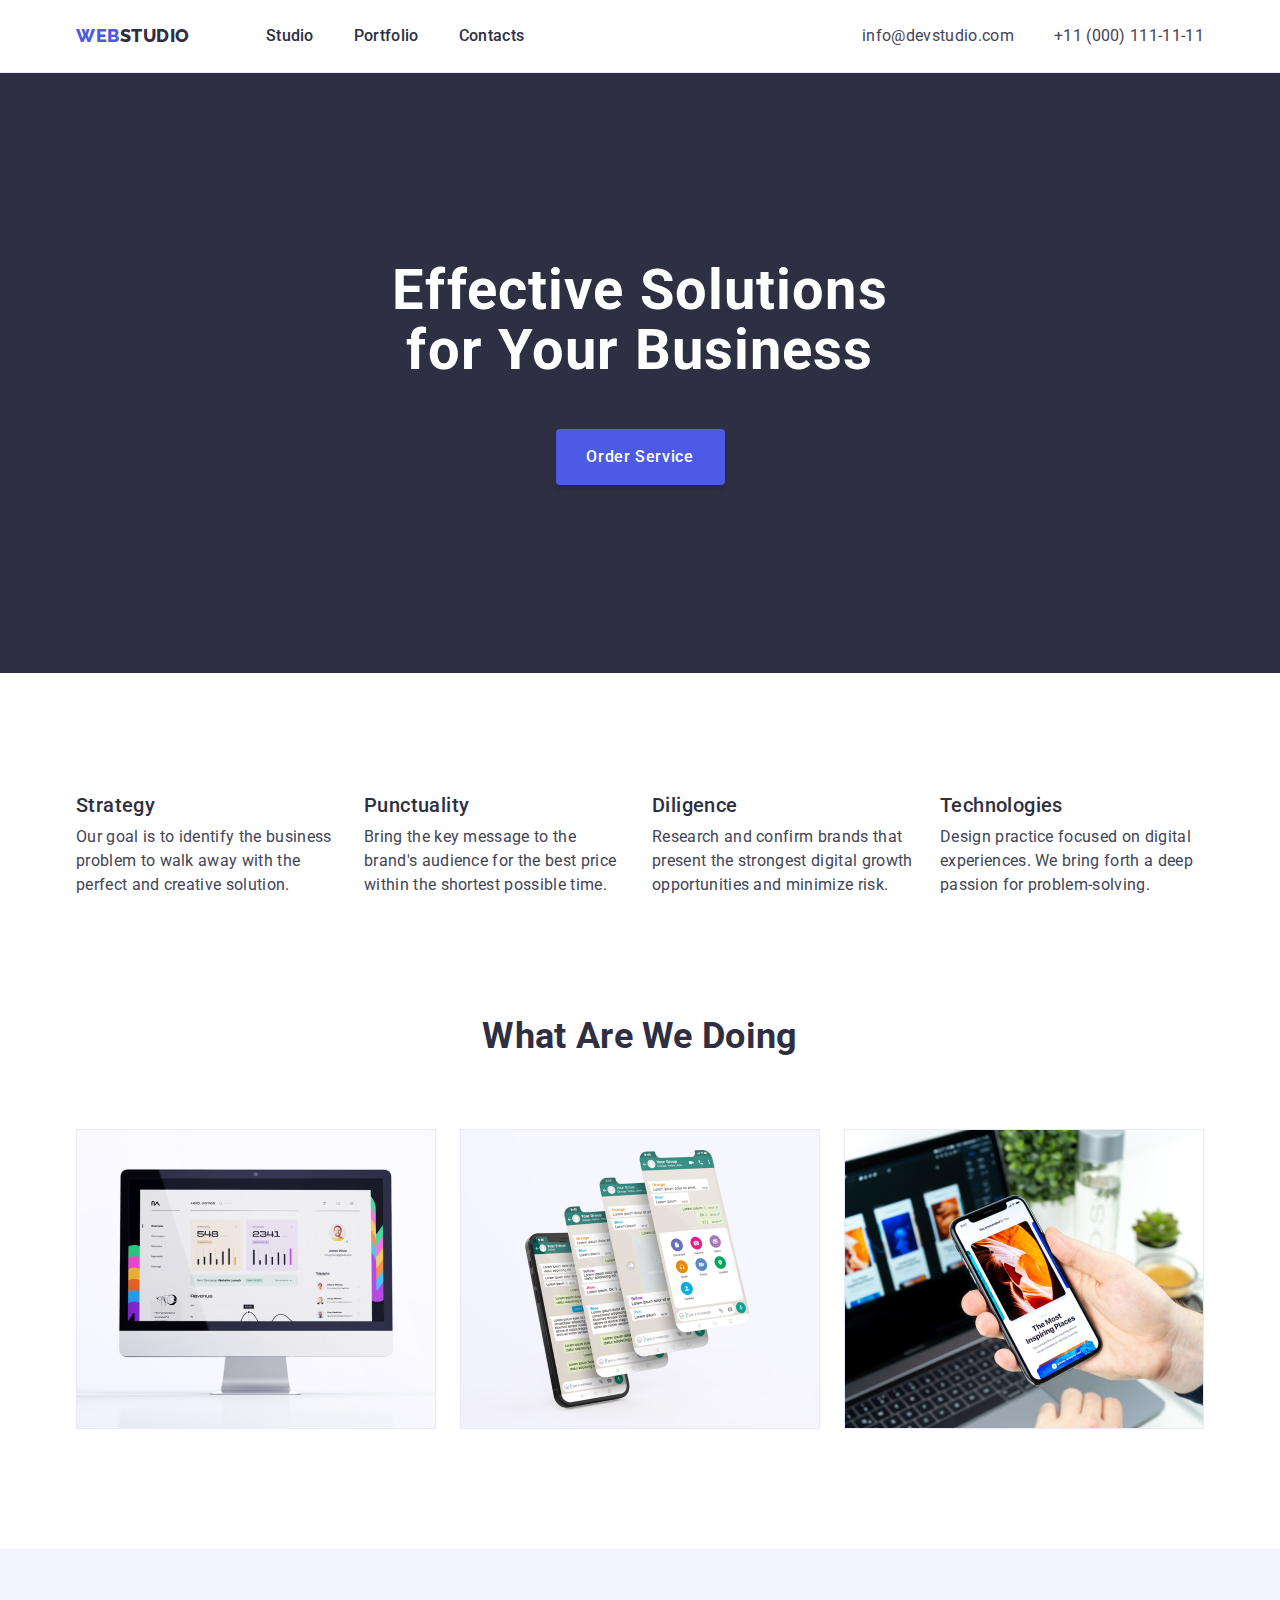
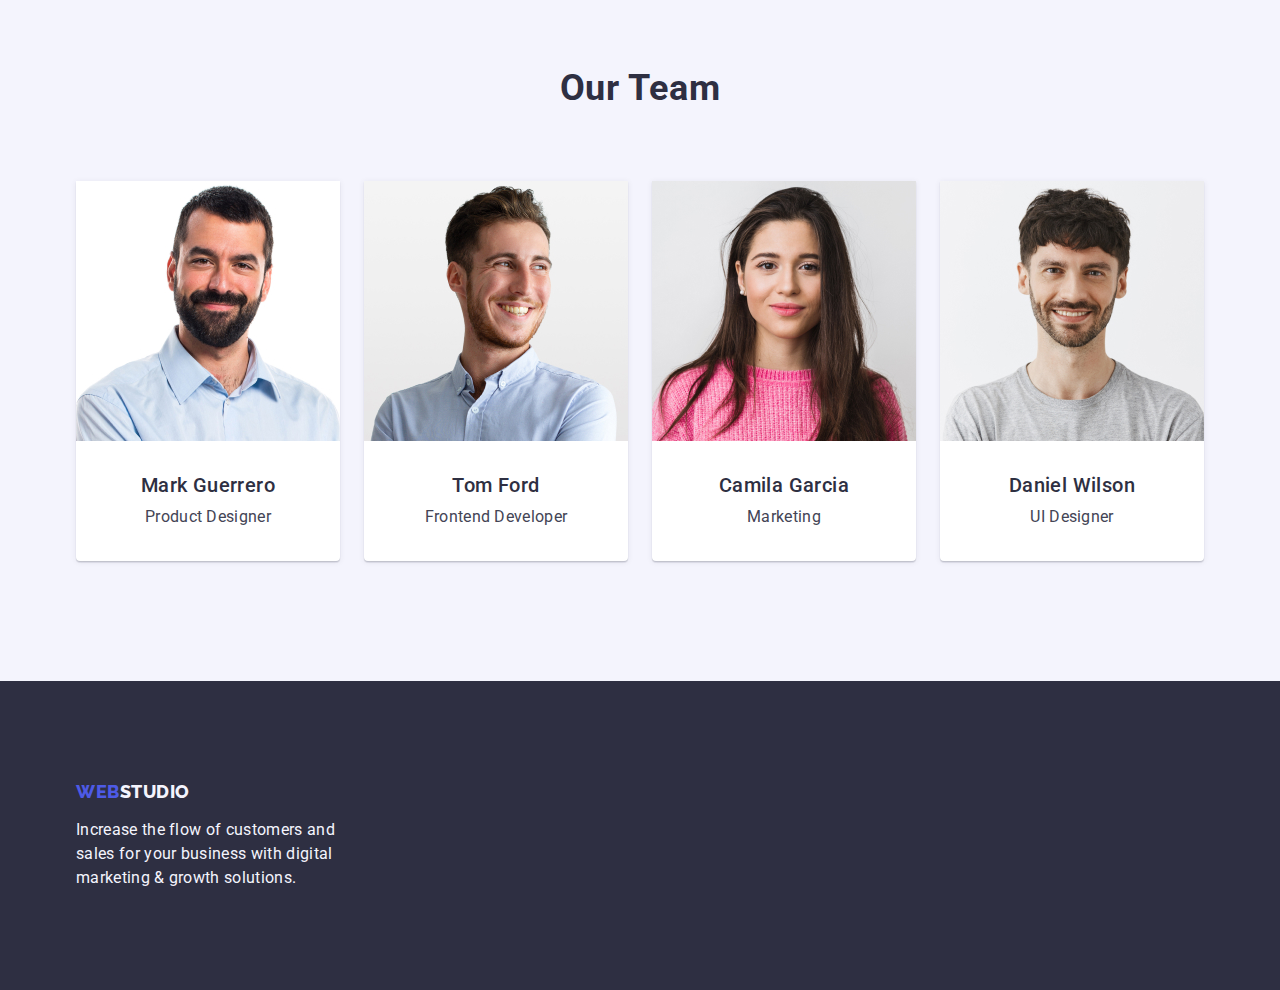
==== index.html @ c4b165a2 "Initial commit" ====
<!DOCTYPE html>
<html lang="en">
<head>
    <meta charset="UTF-8">
    <meta http-equiv="X-UA-Compatible" content="IE=edge">
    <meta name="viewport" content="Effective Solutions
    for Your Business">
    <title>WebStudio</title>
    <link rel="preconnect" href="https://fonts.googleapis.com">
<link rel="preconnect" href="https://fonts.gstatic.com" crossorigin>
<link rel="preconnect" href="https://fonts.googleapis.com">
<link rel="preconnect" href="https://fonts.gstatic.com" crossorigin>
<link rel="stylesheet" href="https://fonts.googleapis.com/css2?family=Raleway:wght@800&family=Roboto:wght@400;500;700;900&display=swap"/>
<link rel="stylesheet" href="https://cdnjs.cloudflare.com/ajax/libs/modern-normalize/1.1.0/modern-normalize.min.css"/>
<link rel="stylesheet" href="./css/styles.css"/>
</head>
<body>
    <header class="header">
        <!-- Top Line -->
            <div class="container top-line">
                <nav class="header-nav">
                    <a class="web-logo link" href="./index.html">Web<span class="studio-logo">Studio</span></a>
                    <ul class="nav-list list">
                        <li><a class="nav-link link" href="./index.html">Studio</a></li>
                        <li><a class="nav-link link" href="./portfolio.html">Portfolio</a></li>
                        <li><a class="nav-link link" href="">Contacts</a></li>
                    </ul>
                </nav>
                <address class="address">
                    <ul class="address-list list">
                    <li class="adr-item"><a class="contacts-link link" href="mailto:info@devstudio.com">info@devstudio.com</a></li>
                    <li class="adr-item"><a class="contacts-link link" href="tel:+110001111111">+11 (000) 111-11-11</a></li>
                    </ul>
                </address>
            </div>
            
    </header>
    <main>
        <!-- Saction 1 -->
        <section class="hero-image">
            <div class="container">
                <h1 class="hero-title">Effective Solutions for Your Business</h1>
                <button type="button" class="order-btn">Order Service</button>
            </div>
        </section>
        <!-- Section 2 -->
        <section class="feature">
            <div class="container">
                <h2 class="title-hidden">Our advantages</h2>
                <ul class="list feature-list">
                    <li class="feature-item">
                    <h3 class="feat-name">Strategy</h3>
                    <p class="feat-desc">Our goal is to identify the business problem to walk away with the perfect and creative solution.</p>
                    </li>
                    <li class="feature-item">
                    <h3 class="feat-name">Punctuality</h3>
                    <p class="feat-desc">Bring the key message to the brand's audience for the best price within the shortest possible time.</p>
                    </li>
                    <li class="feature-item">
                    <h3 class="feat-name">Diligence</h3>
                    <p class="feat-desc">Research and confirm brands that present the strongest digital growth opportunities and minimize risk.</p>
                    </li>
                    <li class="feature-item">
                    <h3 class="feat-name">Technologies</h3>
                    <p class="feat-desc">Design practice focused on digital experiences. We bring forth a deep passion for problem-solving.</p>
                    </li>
                </ul>
            </div>
        </section>
        <!-- Section 3 -->
        <section class="biz-section">
            <div class="container">
                <h2 class="section-name">What are we doing</h2>
                <ul class="list img-list">
                    <li class="img-item"><img src="./images/Rectangle1.jpg" alt="Picture1" width="360" height="300"></li>
                    <li class="img-item"><img src="./images/Rectangle22.jpg" alt="Picture2" width="360" height="300"></li>
                    <li class="img-item"><img src="./images/Rectangle3.jpg" alt="Picture3" width="360" height="300"></li>
                </ul>
            </div>

        </section>
        <!-- Section 4 -->
        <section class="team">
            <div class="container">
                <h2 class="team-title">Our Team</h2>
                <ul class="list team-list">
                <li class="team-card">
                    <img src="./images/img.jpg" alt="Mark Guerrero" width="264" height="260" class="">
                    <div class="card-content">
                        <h3 class="team-name">Mark Guerrero</h3>
                        <p class="team-job">Product Designer</p>
                    </div>
                </li>
                <li class="team-card">
                    <img src="./images/img1.jpg" alt="Tom Ford" width="264" height="260" class="">
                    <div class="card-content">
                        <h3 class="team-name">Tom Ford</h3>
                        <p class="team-job">Frontend Developer</p>
                    </div>
                </li>
                <li class="team-card">
                    <img src="./images/img2.jpg" alt="Camila Garcia" width="264" height="260" class="">
                    <div class="card-content">
                        <h3 class="team-name">Camila Garcia</h3>
                        <p class="team-job">Marketing</p>
                    </div>
                </li>
                <li class="team-card">
                    <img src="./images/img3.jpg" alt="Daniel Wilson" width="264" height="260" class="">
                    <div class="card-content">
                        <h3 class="team-name">Daniel Wilson</h3>
                        <p class="team-job">UI Designer</p>
                    </div>
                </li>
                </ul>
            </div>
        </section>
    </main>
    <footer class="footer">
        <div class="container">
            <a class="footer-logo link" href="./index.html">Web<span class="footer-logo-studio">Studio</span></a>
                <p class="footer-text">Increase the flow of customers and sales for your business
                    with digital marketing & growth solutions.</p>
        </div>
     </footer>
</body>
</html>
---- css/styles.css ----
html {
    box-sizing: border-box;
}

:root {--brand-color: #2e2f42;
    --text-color: #434455;
    --background-color: #E5E5E5;
    --nav-color: #404BBF;
    --background-color-gray: #F4F4FD;
    --footer-text-color: #F4F4FD;
    --logo-web-color: #4D5AE5;
    --background-white:#FFFFFF;
}
h1,h2,h3,h4,h5.h6,p {
    margin: 0;
    padding: 0;
}
/* h1 h2 hiden */
.title-hidden {position: absolute;
    width: 1px;
    height: 1px;
    margin: -1px;
    border: 0;
    padding: 0;
    white-space: nowrap;
    clip-path: inset(100%);
    clip: rect(0 0 0 0);
    overflow: hidden;
}
img {
    display: block;
}
button {
    cursor: pointer;
}
li {
    display: list-item;
}
.container {
    width: 1158px;
    margin: 0 auto;
    padding: 0 15px;
}
body {background:var(--background-white);
    color:var(--text-color);
    font-family: 'Roboto', sans-serif;
    font-style: normal;
    letter-spacing: 0.02em;
}
.list {list-style: none;
    padding: 0;
    margin: 0;

}
.link {text-decoration: none;
}
/* Header */

.header {text-decoration: none;
    border-bottom: 1px solid #E7E9FC;
}

.top-line {
    display: flex;
    align-items: center;
}

.header-nav {
    display: flex;
    align-items: center;
    margin-right: auto;
}

.web-logo {text-transform: uppercase;
color:var(--logo-web-color);
font-family: 'Raleway',sans-serif;
font-weight: 800;
font-size: 18px;
text-decoration: none;
line-height:1.17;
letter-spacing: 0.03em;

margin-right: 76px;
display: inline-block;
}

.studio-logo {
    color:var(--brand-color);
}

.nav-list {
    display: flex;
    align-items: center;
    gap: 40px
}
.nav-link {color: var(--brand-color);
    font-weight: 500;
    font-size: 16px;
    text-decoration: none;
    line-height: 1.5;

    display: block;
    padding-top: 24px;
    padding-bottom: 24px;
}

.nav-link:hover {color:var(--nav-color);
}
.nav-link:focus {color:var(--nav-color);
}

.address{
    font-style: normal;
    
}

.address-list {
    display: flex;
    gap: 40px;
    align-items: center;
    margin-right: auto;

}

.contacts-link {
    color: var(--text-color);
    font-size: 16px;
    line-height: 1.5;
}
.contacts-link:hover {color:var(--nav-color); 
}
.contacts-link:focus {color:var(--nav-color); 
}

/* Saction 1 */
.hero-image {
    background:var(--brand-color) ;
    padding-top: 188px;
    padding-bottom: 188px;
    text-align: center;

}
.hero-title {color: var(--background-white);
text-align: center;
font-weight: 700;
font-size: 56px;
line-height: 1.07;
letter-spacing: 0.02em;

max-width: 496px;
margin: 0 auto 48px;

}

.order-btn {background:var(--logo-web-color);
 color:var(--background-white);
 font-family: "Roboto", sans-serif;
 font-weight: 500;
 font-size: 16px;
 line-height: 1.5;
 letter-spacing: 0.04em;
 border-radius: 4px;
 
 display:block;
 min-width: 169px;
 height: 56px;
 border: none;
 box-shadow: 0px 4px 4px rgba(0, 0, 0, 0.15);
 margin-left: auto;
 margin-right: auto;
 
}
.order-btn:hover{background-color:var(--nav-color);
}
.order-btn:focus {background-color:var(--nav-color);}

/* Section 2 */
.feature {
    padding: 120px 0;
}
.title-advantage {
}

.feature-list{
    display: flex;
    gap: 24px;
    padding: 0;
    margin: auto;
    max-height: 104px;
    
    
}
.feature-item {
    width: calc((100% - 72px) / 4)
}
.feat-name { color:var(--brand-color);
    font-weight: 500;
    font-size: 20px;
    line-height: 1.2;
    letter-spacing: 0.02em;
    margin-bottom: 8px;
}
.feat-desc {color:var(--text-color);
    font-size: 16px;
    line-height: 1.5;
    letter-spacing: 0.02em;
}

/* Saction 3 */
.biz-section{
    padding-bottom: 120px;
}
.section-name {color:var(--brand-color);
    font-weight: 700;
    font-size: 36px;
    line-height: 1.11;
    text-align: center;
    text-transform: capitalize;
    margin-bottom: 72px;
    margin-top: 0;
}

.img-list {
    display: flex;
    gap: 24px;
}

.img-item {

}


/* Saction 4 */
.team { 
    background: var(--background-color-gray);
    padding: 120px 0;
}
.team-title {
    color: var(--brand-color);
    font-weight: 700;
    font-size: 36px;
    line-height: 1.11;
    letter-spacing: 0.02em;
    text-transform: capitalize;
    text-align: center;

    margin-top: 0;
    margin-bottom: 72px;

}

.team-list{
    display: flex;
    gap:24px;

}

.team-card{
    background-color:var(--background-white);
    box-shadow: 
    0px 1px 6px rgba(46, 47, 66, 0.08),
    0px 1px 1px rgba(46, 47, 66, 0.16), 
    0px 2px 1px rgba(46, 47, 66, 0.08);
    border-radius: 0px 0px 4px 4px;
    width: calc((100% - 72px) / 4);


}
.team-photo {
}
.card-content {
    padding: 32px 16px;
    
}
.team-name {color:var(--brand-color);
    font-weight: 500;
    font-size: 20px;
    line-height: 1.2;
    letter-spacing: 0.02em;
    text-align: center;
    margin-bottom: 8px;
}
.team-job {color:var(--text-color);
    font-size: 16px;
    line-height: 1.5;
    text-align: center;
}


/* Footer */
.footer {
    background:var(--brand-color);
    padding: 100px 0;
}
.footer-logo-studio {
    color:var(--footer-text-color);
    font-family: 'Raleway',sans-serif;
    font-weight: 800;
    font-size: 18px;
    text-decoration: none;
    text-transform: uppercase;
    line-height:1.17;
    letter-spacing: 0.03em
    
}

.footer-logo {
    text-transform: uppercase;
    color:var(--logo-web-color);
    font-family: 'Raleway',sans-serif;
    font-weight: 800;
    font-size: 18px;
    text-decoration: none;
    line-height:1.17;
    letter-spacing: 0.03em;

    display: inline-block;
    margin-bottom: 16px;
}
.footer-text {color:var(--footer-text-color);
    font-size: 16px;
    line-height: 1.5;

    max-width: 264px;
    height: 72px;
    margin: 0;
}


/* Portfolio page */

.filters {
    padding: 96px 0 120px
}
.filter-btns-list {
    display: flex;
    justify-content: center;
    gap:24px;
    margin-bottom: 72px
    

}
.filter-item {
    

}
.filters-btn {
    font-family: "Roboto", sans-serif;
    font-weight: 500;
    font-size: 16px;
    line-height: 1.5;
    letter-spacing: 0.04em;
    color: var(--logo-web-color);
    background-color:var(--background-color-gray); 
    border: 1px solid #E7E9FC;
    border-radius: 4px;

    padding: 12px 24px
    
}
.filters-btn:hover {color:var(--background-white) ;
    background-color:var(--nav-color);
    border: 1px solid transparent;
}
.filters-btn:focus {color:var(--background-white);
    background-color: var(--nav-color);
    border: 1px solid transparent;
}

.project-list{
    display: flex;
    flex-wrap: wrap;
    column-gap: 24px;
    row-gap: 48px;
}

.project-card {
    width: calc((100% - 48px) / 3)
}

.card-desc {
    padding: 32px 16px;
    border: 1px solid #e7e9fc;
    border-top: none;
}

.project-name {font-weight: 500;
    font-size: 20px;
    line-height: 1.2;
    letter-spacing: 0.02em;
    color:#2e2f42;

    margin-bottom: 8px;
}
.project-desc {color:var(--text-color);
    font-size: 16px;
    line-height: 1.5;
    letter-spacing: 0.02em;

}
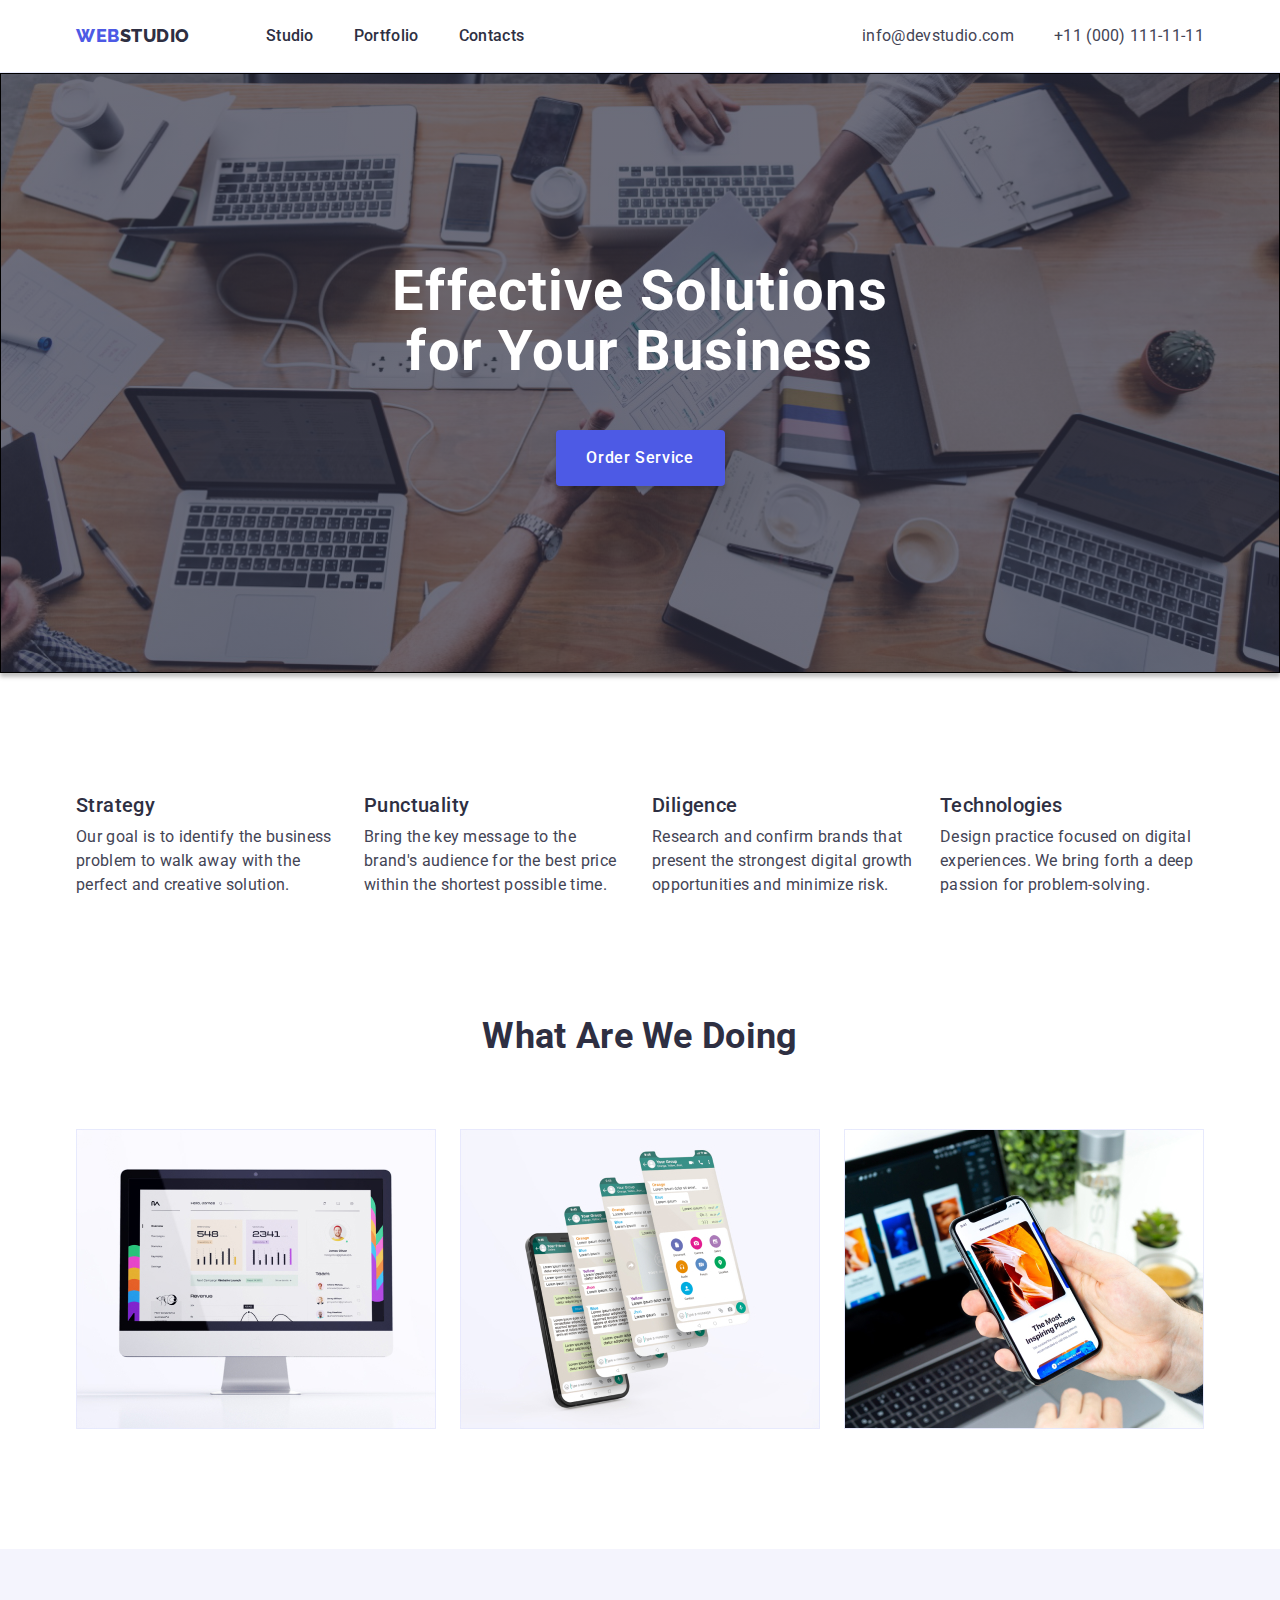
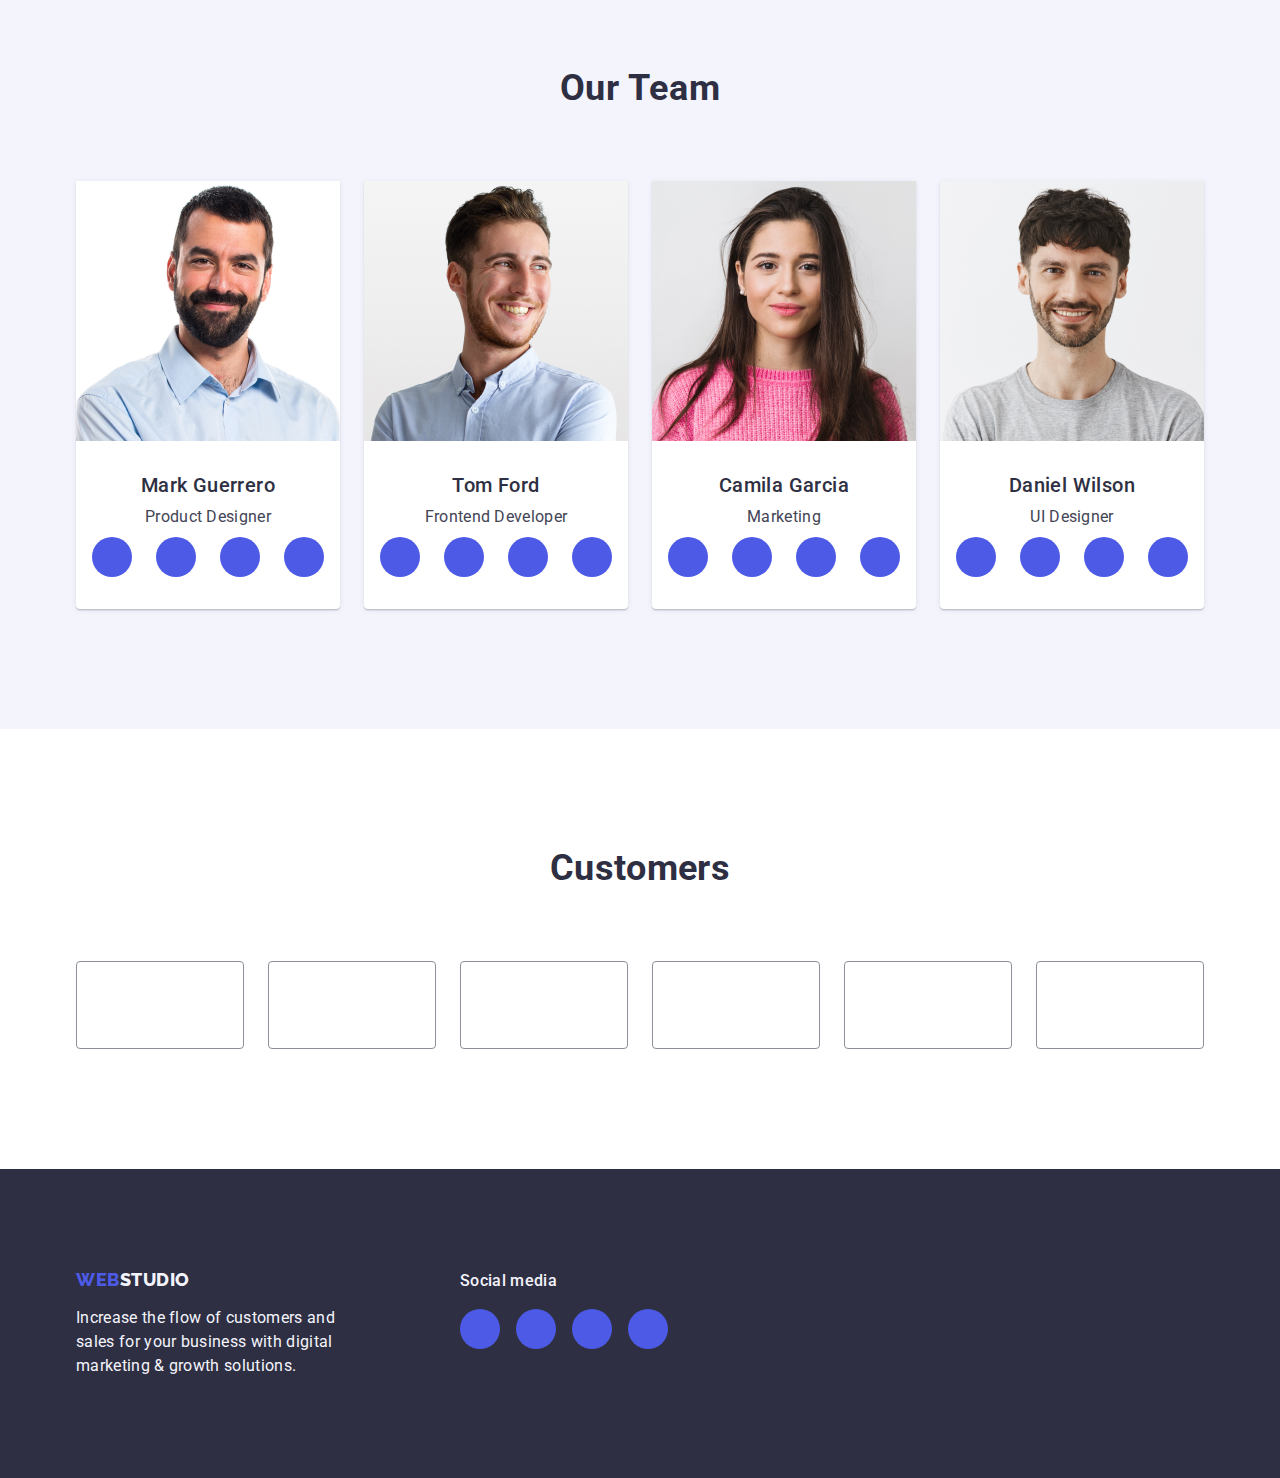
==== commit 4d3cb79e: "Homework 4" ====
--- a/index.html
+++ b/index.html
@@ -37,7 +37,7 @@
     </header>
     <main>
         <!-- Saction 1 -->
-        <section class="hero-image">
+        <section class=" hero hero-image">
             <div class="container">
                 <h1 class="hero-title">Effective Solutions for Your Business</h1>
                 <button type="button" class="order-btn">Order Service</button>
@@ -49,18 +49,22 @@
                 <h2 class="title-hidden">Our advantages</h2>
                 <ul class="list feature-list">
                     <li class="feature-item">
+                    <!-- <div class="icon"></div> -->
                     <h3 class="feat-name">Strategy</h3>
                     <p class="feat-desc">Our goal is to identify the business problem to walk away with the perfect and creative solution.</p>
                     </li>
                     <li class="feature-item">
+                    <!-- <div class="icon"></div> -->
                     <h3 class="feat-name">Punctuality</h3>
                     <p class="feat-desc">Bring the key message to the brand's audience for the best price within the shortest possible time.</p>
                     </li>
                     <li class="feature-item">
+                    <!-- <div class="icon"></div> -->
                     <h3 class="feat-name">Diligence</h3>
                     <p class="feat-desc">Research and confirm brands that present the strongest digital growth opportunities and minimize risk.</p>
                     </li>
                     <li class="feature-item">
+                    <!-- <div class="icon"></div> -->
                     <h3 class="feat-name">Technologies</h3>
                     <p class="feat-desc">Design practice focused on digital experiences. We bring forth a deep passion for problem-solving.</p>
                     </li>
@@ -89,6 +93,12 @@
                     <div class="card-content">
                         <h3 class="team-name">Mark Guerrero</h3>
                         <p class="team-job">Product Designer</p>
+                        <ul class="list sns-list">
+                            <li class="sns-logo"><a class="sns-link" href=""></a></li>
+                            <li class="sns-logo"><a class="sns-link" href=""></a></li>
+                            <li class="sns-logo"><a class="sns-link" href=""></a></li>
+                            <li class="sns-logo"><a class="sns-link" href=""></a></li>
+                        </ul>
                     </div>
                 </li>
                 <li class="team-card">
@@ -96,6 +106,12 @@
                     <div class="card-content">
                         <h3 class="team-name">Tom Ford</h3>
                         <p class="team-job">Frontend Developer</p>
+                        <ul class="list sns-list">
+                            <li class="sns-logo"><a class="sns-link" href=""></a></li>
+                            <li class="sns-logo"><a class="sns-link" href=""></a></li>
+                            <li class="sns-logo"><a class="sns-link" href=""></a></li>
+                            <li class="sns-logo"><a class="sns-link" href=""></a></li>
+                        </ul>
                     </div>
                 </li>
                 <li class="team-card">
@@ -103,6 +119,12 @@
                     <div class="card-content">
                         <h3 class="team-name">Camila Garcia</h3>
                         <p class="team-job">Marketing</p>
+                        <ul class="list sns-list">
+                            <li class="sns-logo"><a class="sns-link" href=""></a></li>
+                            <li class="sns-logo"><a class="sns-link" href=""></a></li>
+                            <li class="sns-logo"><a class="sns-link" href=""></a></li>
+                            <li class="sns-logo"><a class="sns-link" href=""></a></li>
+                        </ul>
                     </div>
                 </li>
                 <li class="team-card">
@@ -110,17 +132,52 @@
                     <div class="card-content">
                         <h3 class="team-name">Daniel Wilson</h3>
                         <p class="team-job">UI Designer</p>
+                        <ul class="list sns-list">
+                            <li class="sns-logo"><a class="sns-link" href=""></a></li>
+                            <li class="sns-logo"><a class="sns-link" href=""></a></li>
+                            <li class="sns-logo"><a class="sns-link" href=""></a></li>
+                            <li class="sns-logo"><a class="sns-link" href=""></a></li>
+                        </ul>
                     </div>
                 </li>
                 </ul>
             </div>
         </section>
+        <!-- section 5 -->
+        <section class="customers">
+            <div class="container">
+                <h2 class="section-name">Customers</h2>
+                <ul class="list clients-logo">
+                    <li class="client-item"></li>
+                    <li class="client-item"></li>
+                    <li class="client-item"></li>
+                    <li class="client-item"></li>
+                    <li class="client-item"></li>
+                    <li class="client-item"></li>
+                </ul>
+
+            </div>
+
+
+        </section>
     </main>
     <footer class="footer">
-        <div class="container">
+        <div class="footer-cont container">
+           <div class="logo-cont">
             <a class="footer-logo link" href="./index.html">Web<span class="footer-logo-studio">Studio</span></a>
                 <p class="footer-text">Increase the flow of customers and sales for your business
                     with digital marketing & growth solutions.</p>
+            </div>
+            <div class="media">
+                <p class="soc-media">Social media</p>
+                <ul class="list sns-footer-list">
+                    <li class="sns-footer"><a class="sns-footer-link" href=""></a></li>
+                    <li class="sns-footer"><a class="sns-footer-link" href=""></a></li>
+                    <li class="sns-footer"><a class="sns-footer-link" href=""></a></li>
+                    <li class="sns-footer"><a class="sns-footer-link" href=""></a></li>
+                </ul>
+            </div>
+
         </div>
      </footer>
 </body>
--- a/css/styles.css
+++ b/css/styles.css
@@ -133,22 +133,37 @@
 }
 
 /* Saction 1 */
-.hero-image {
+.hero {
     background:var(--brand-color) ;
     padding-top: 188px;
     padding-bottom: 188px;
     text-align: center;
 
 }
-.hero-title {color: var(--background-white);
-text-align: center;
-font-weight: 700;
-font-size: 56px;
-line-height: 1.07;
-letter-spacing: 0.02em;
-
-max-width: 496px;
-margin: 0 auto 48px;
+.hero-image {
+    background-image: linear-gradient(rgba(46, 47, 66, 0.7),rgba(46, 47, 66, 0.7)),
+    url(../images/hero/people-office\ 1.jpg);
+    background-position: center;
+    background-size: cover;
+    background-repeat: no-repeat;
+    max-width: 1440px;
+    height: 600px;
+    border: 1px solid #000000;
+    box-shadow: 0px 4px 4px rgba(0, 0, 0, 0.25);
+
+}
+.hero-title {
+    color: var(--background-white);
+    text-align: center;
+    font-weight: 700;
+    font-size: 56px;
+    line-height: 1.07;
+    letter-spacing: 0.02em;
+
+    max-width: 496px;
+    margin: 0 auto 48px;
+    margin-left: auto;
+    margin-right: auto;
 
 }
 
@@ -193,6 +208,18 @@
 .feature-item {
     width: calc((100% - 72px) / 4)
 }
+
+.icon{
+    display: flex;
+    align-items: center;
+    justify-content: center;
+    margin-bottom: 8px;
+    height: 112px;
+    background:var(--background-color-gray);
+    border-radius: 4px;
+    
+
+}
 .feat-name { color:var(--brand-color);
     font-weight: 500;
     font-size: 20px;
@@ -284,6 +311,43 @@
     font-size: 16px;
     line-height: 1.5;
     text-align: center;
+    margin-bottom: 8px;
+}
+
+.sns-list {
+    display: flex;
+    gap:24px;
+}
+
+.sns-logo {
+    width: 40px;
+    height: 40px;
+}
+.sns-link {
+    width: 100%;
+    height: 100%;
+    background-color: var(--logo-web-color);
+    border-radius: 50%;
+    display: flex;
+    align-items: center;
+    justify-content: center;
+
+}
+
+/* saction 5 */
+.customers {
+    padding-bottom: 120px;
+    padding-top: 120px;
+}
+.clients-logo {
+    display: flex;
+    gap: 24px;
+}
+.client-item {
+    width: 168px;
+    height: 88px;
+    border: 1px solid #8E8F99;
+    border-radius: 4px;
 }
 
 
@@ -325,6 +389,48 @@
     height: 72px;
     margin: 0;
 }
+.footer-cont {
+    display: flex;
+    align-items: baseline;
+}
+.logo-cont {
+    margin-right: 120px;
+}
+.media {
+    width: 208px;
+    height: 80px;
+
+}
+.soc-media {
+    font-style: normal;
+    font-weight: 500;
+    font-size: 16px;
+    line-height: 24px;
+    letter-spacing: 0.02em;
+    color: var(--footer-text-color);
+    margin-bottom: 16px;
+}
+
+.sns-footer-list{
+    display: flex;
+    gap: 16px;
+}
+.sns-footer{
+    width: 40px;
+    height: 40px;
+}
+
+.sns-footer-link{
+    width: 100%;
+    height: 100%;
+    background-color: var(--logo-web-color);
+    border-radius: 50%;
+    display: flex;
+    align-items: center;
+    justify-content: center;
+
+}
+
 
 
 /* Portfolio page */
@@ -361,10 +467,16 @@
 .filters-btn:hover {color:var(--background-white) ;
     background-color:var(--nav-color);
     border: 1px solid transparent;
+    box-shadow: 0px 3px 1px rgba(0, 0, 0, 0.1), 
+    0px 2px 1px rgba(0, 0, 0, 0.08), 
+    0px 2px 2px rgba(0, 0, 0, 0.12);
 }
 .filters-btn:focus {color:var(--background-white);
     background-color: var(--nav-color);
     border: 1px solid transparent;
+    box-shadow: 0px 3px 1px rgba(0, 0, 0, 0.1), 
+    0px 2px 1px rgba(0, 0, 0, 0.08), 
+    0px 2px 2px rgba(0, 0, 0, 0.12);
 }
 
 .project-list{
@@ -376,6 +488,22 @@
 
 .project-card {
     width: calc((100% - 48px) / 3)
+}
+
+.project-card:hover {
+    border: 1px solid #F4F4FD;
+    box-shadow: 
+    0px 1px 6px rgba(46, 47, 66, 0.08), 
+    0px 1px 1px rgba(46, 47, 66, 0.16), 
+    0px 2px 1px rgba(46, 47, 66, 0.08);
+}
+.project-card:focus {
+    border: 1px solid #F4F4FD;
+    box-shadow: 
+    0px 1px 6px rgba(46, 47, 66, 0.08), 
+    0px 1px 1px rgba(46, 47, 66, 0.16), 
+    0px 2px 1px rgba(46, 47, 66, 0.08);
+
 }
 
 .card-desc {
@@ -388,7 +516,7 @@
     font-size: 20px;
     line-height: 1.2;
     letter-spacing: 0.02em;
-    color:#2e2f42;
+    color:var(--brand-color);
 
     margin-bottom: 8px;
 }
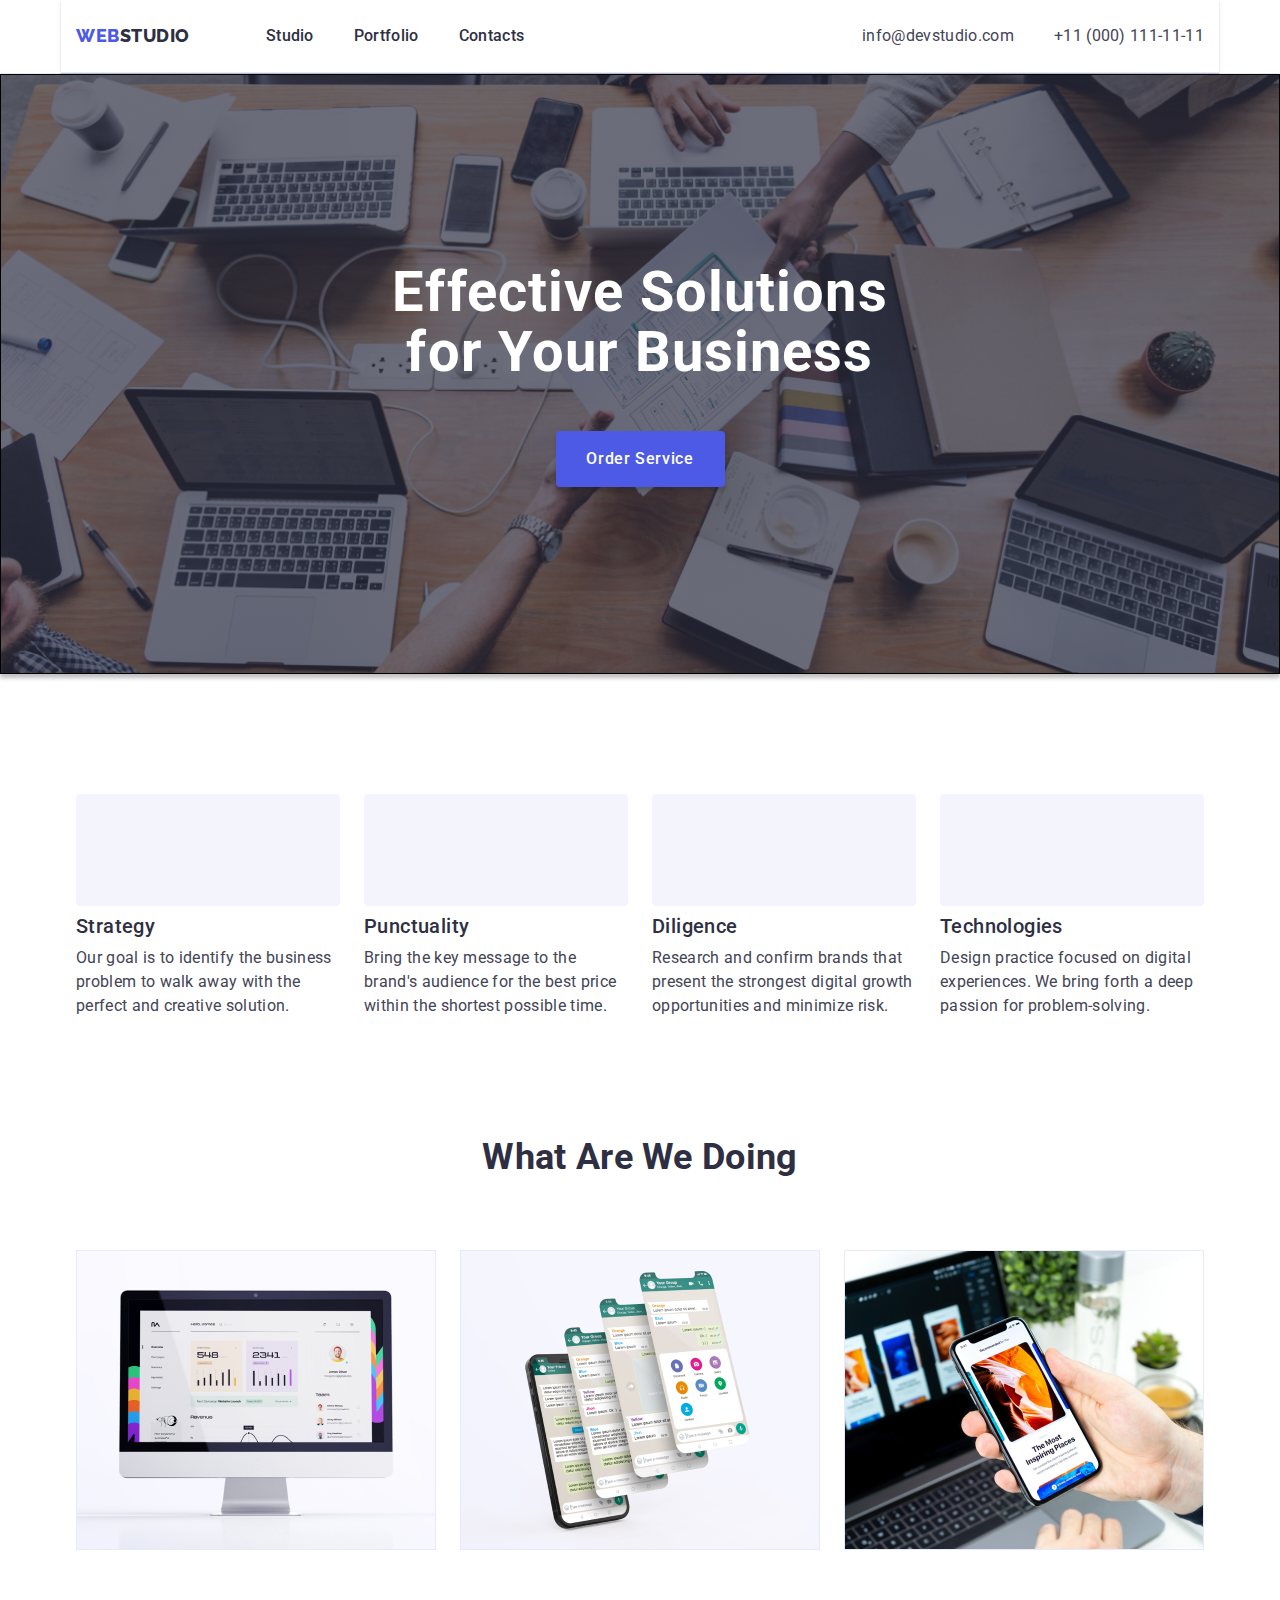
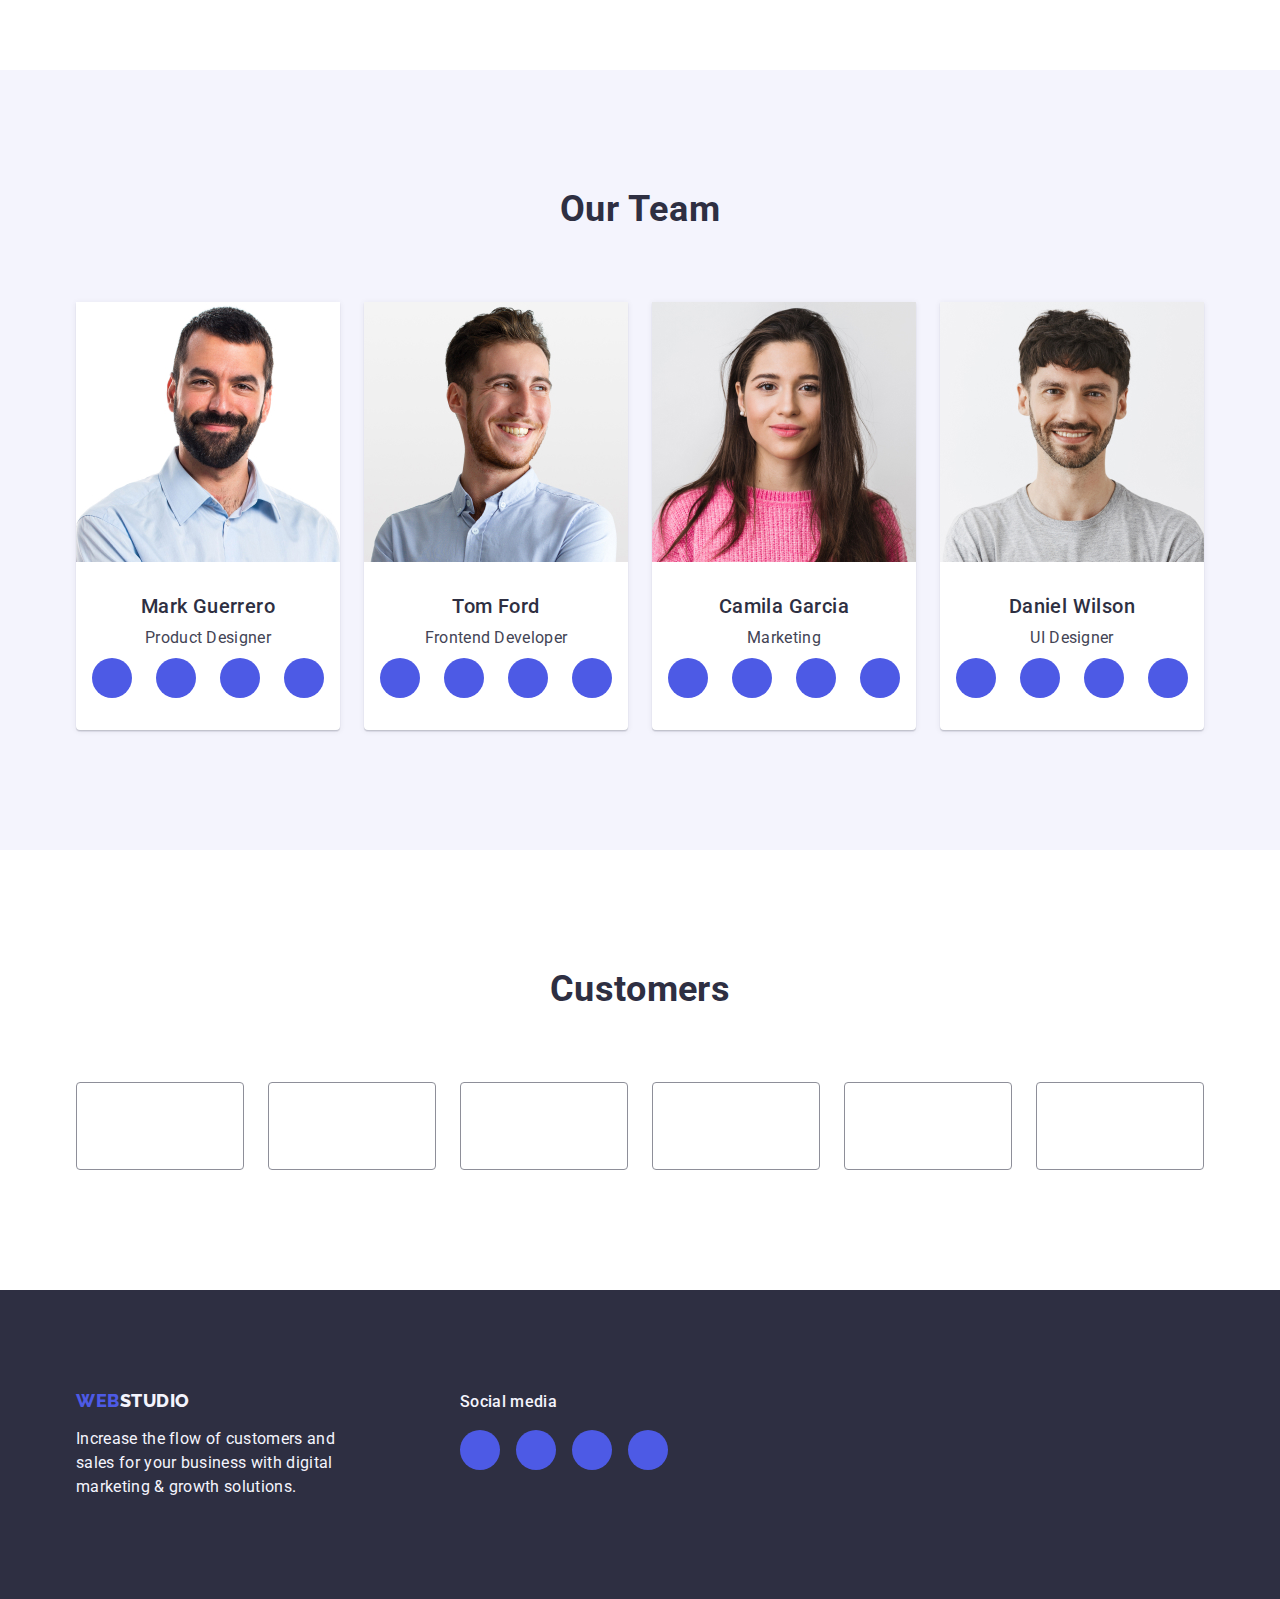
==== commit c111ff93: "homework 4 - second edits" ====
--- a/index.html
+++ b/index.html
@@ -48,23 +48,22 @@
             <div class="container">
                 <h2 class="title-hidden">Our advantages</h2>
                 <ul class="list feature-list">
-                    <li class="feature-item">
-                    <!-- <div class="icon"></div> -->
+                    <li class="feature-item"><div class="icon"><svg></svg></div>
                     <h3 class="feat-name">Strategy</h3>
                     <p class="feat-desc">Our goal is to identify the business problem to walk away with the perfect and creative solution.</p>
                     </li>
                     <li class="feature-item">
-                    <!-- <div class="icon"></div> -->
+                    <div class="icon"></div>
                     <h3 class="feat-name">Punctuality</h3>
                     <p class="feat-desc">Bring the key message to the brand's audience for the best price within the shortest possible time.</p>
                     </li>
                     <li class="feature-item">
-                    <!-- <div class="icon"></div> -->
+                    <div class="icon"></div>
                     <h3 class="feat-name">Diligence</h3>
                     <p class="feat-desc">Research and confirm brands that present the strongest digital growth opportunities and minimize risk.</p>
                     </li>
                     <li class="feature-item">
-                    <!-- <div class="icon"></div> -->
+                    <div class="icon"></div>
                     <h3 class="feat-name">Technologies</h3>
                     <p class="feat-desc">Design practice focused on digital experiences. We bring forth a deep passion for problem-solving.</p>
                     </li>
--- a/css/styles.css
+++ b/css/styles.css
@@ -63,6 +63,12 @@
 .top-line {
     display: flex;
     align-items: center;
+
+    border-bottom: 1px solid #E7E9FC;
+    box-shadow: 
+    0px 2px 1px rgba(46, 47, 66, 0.08), 
+    0px 1px 1px rgba(46, 47, 66, 0.16), 
+    0px 1px 6px rgba(46, 47, 66, 0.08);
 }
 
 .header-nav {
@@ -193,18 +199,14 @@
 .feature {
     padding: 120px 0;
 }
-.title-advantage {
-}
 
 .feature-list{
     display: flex;
     gap: 24px;
     padding: 0;
     margin: auto;
-    max-height: 104px;
-    
-    
-}
+}
+
 .feature-item {
     width: calc((100% - 72px) / 4)
 }
@@ -220,12 +222,14 @@
     
 
 }
-.feat-name { color:var(--brand-color);
+.feat-name { 
+    color:var(--brand-color);
     font-weight: 500;
     font-size: 20px;
     line-height: 1.2;
     letter-spacing: 0.02em;
     margin-bottom: 8px;
+    margin-top: 8px;
 }
 .feat-desc {color:var(--text-color);
     font-size: 16px;
@@ -490,15 +494,17 @@
     width: calc((100% - 48px) / 3)
 }
 
-.project-card:hover {
-    border: 1px solid #F4F4FD;
+.proj-link{
+    display: block;
+}
+
+.proj-link:hover {
     box-shadow: 
     0px 1px 6px rgba(46, 47, 66, 0.08), 
     0px 1px 1px rgba(46, 47, 66, 0.16), 
     0px 2px 1px rgba(46, 47, 66, 0.08);
 }
-.project-card:focus {
-    border: 1px solid #F4F4FD;
+.proj-link:focus {
     box-shadow: 
     0px 1px 6px rgba(46, 47, 66, 0.08), 
     0px 1px 1px rgba(46, 47, 66, 0.16), 
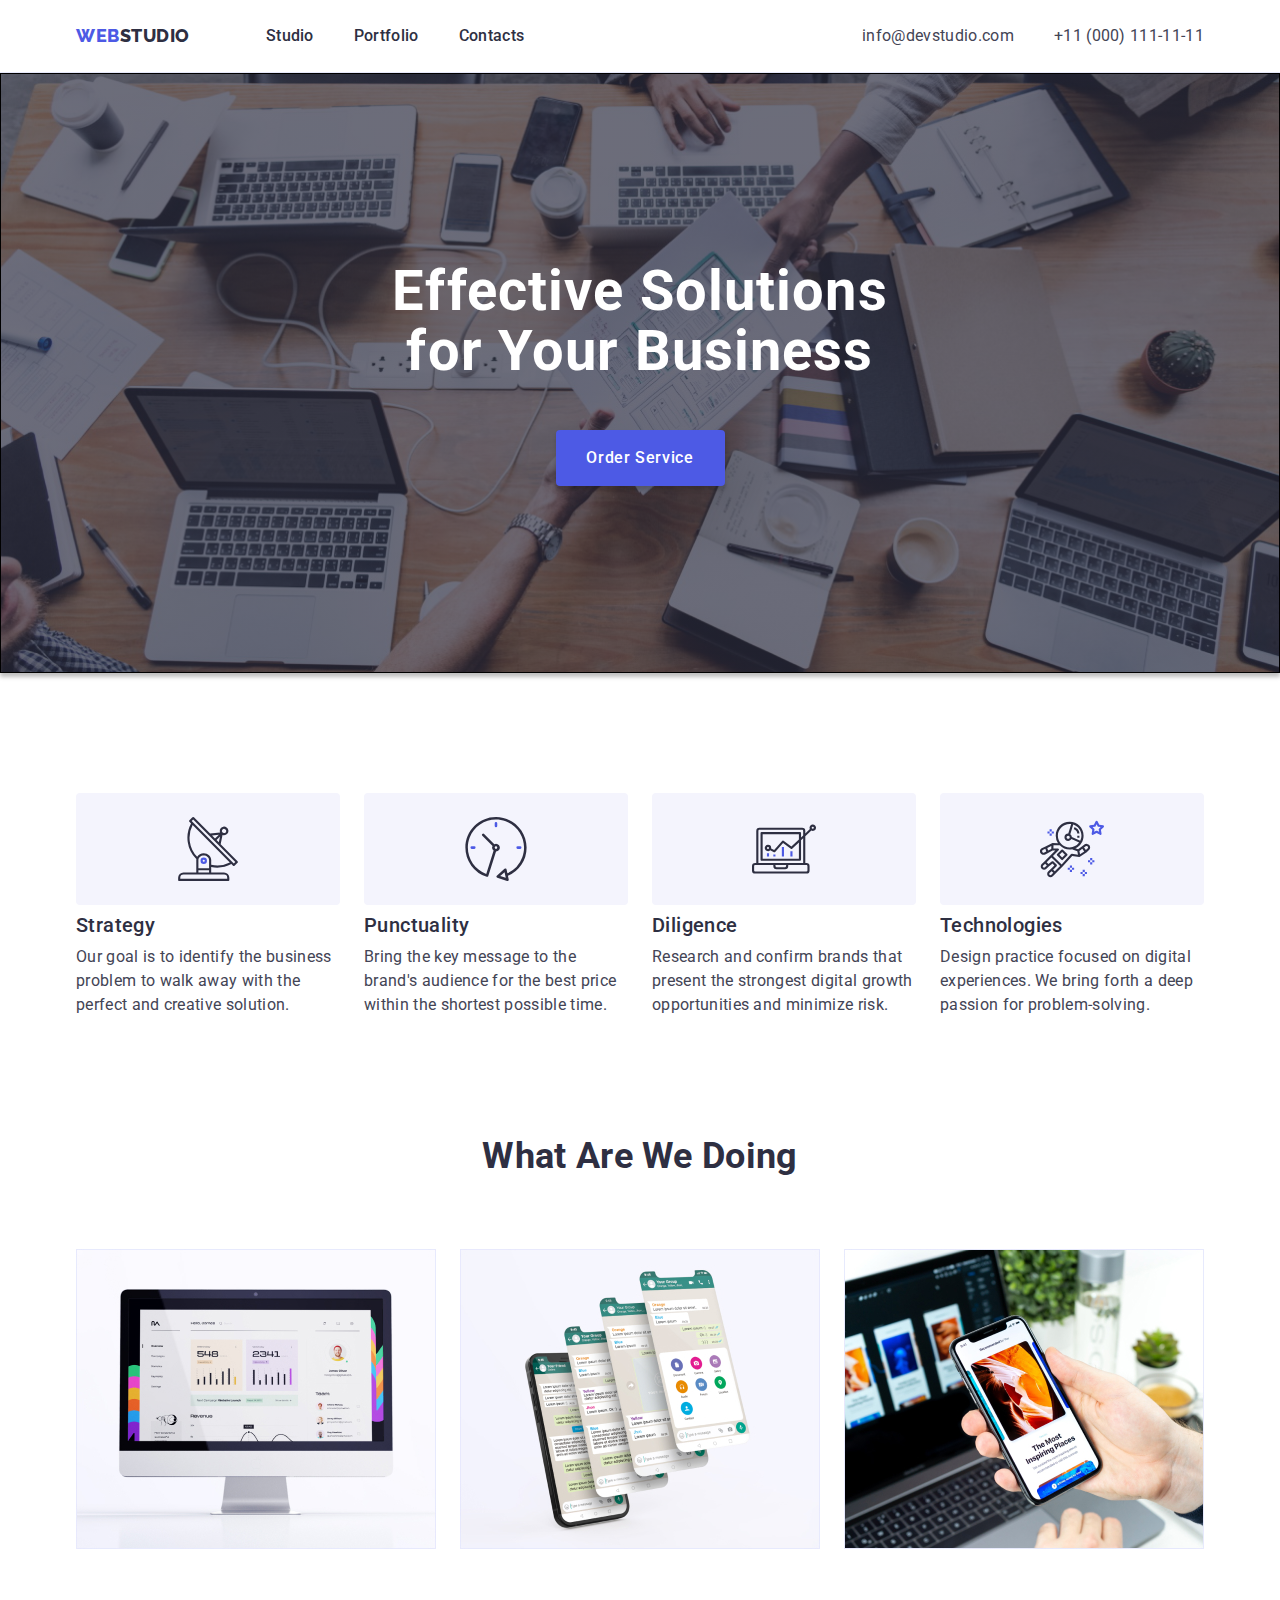
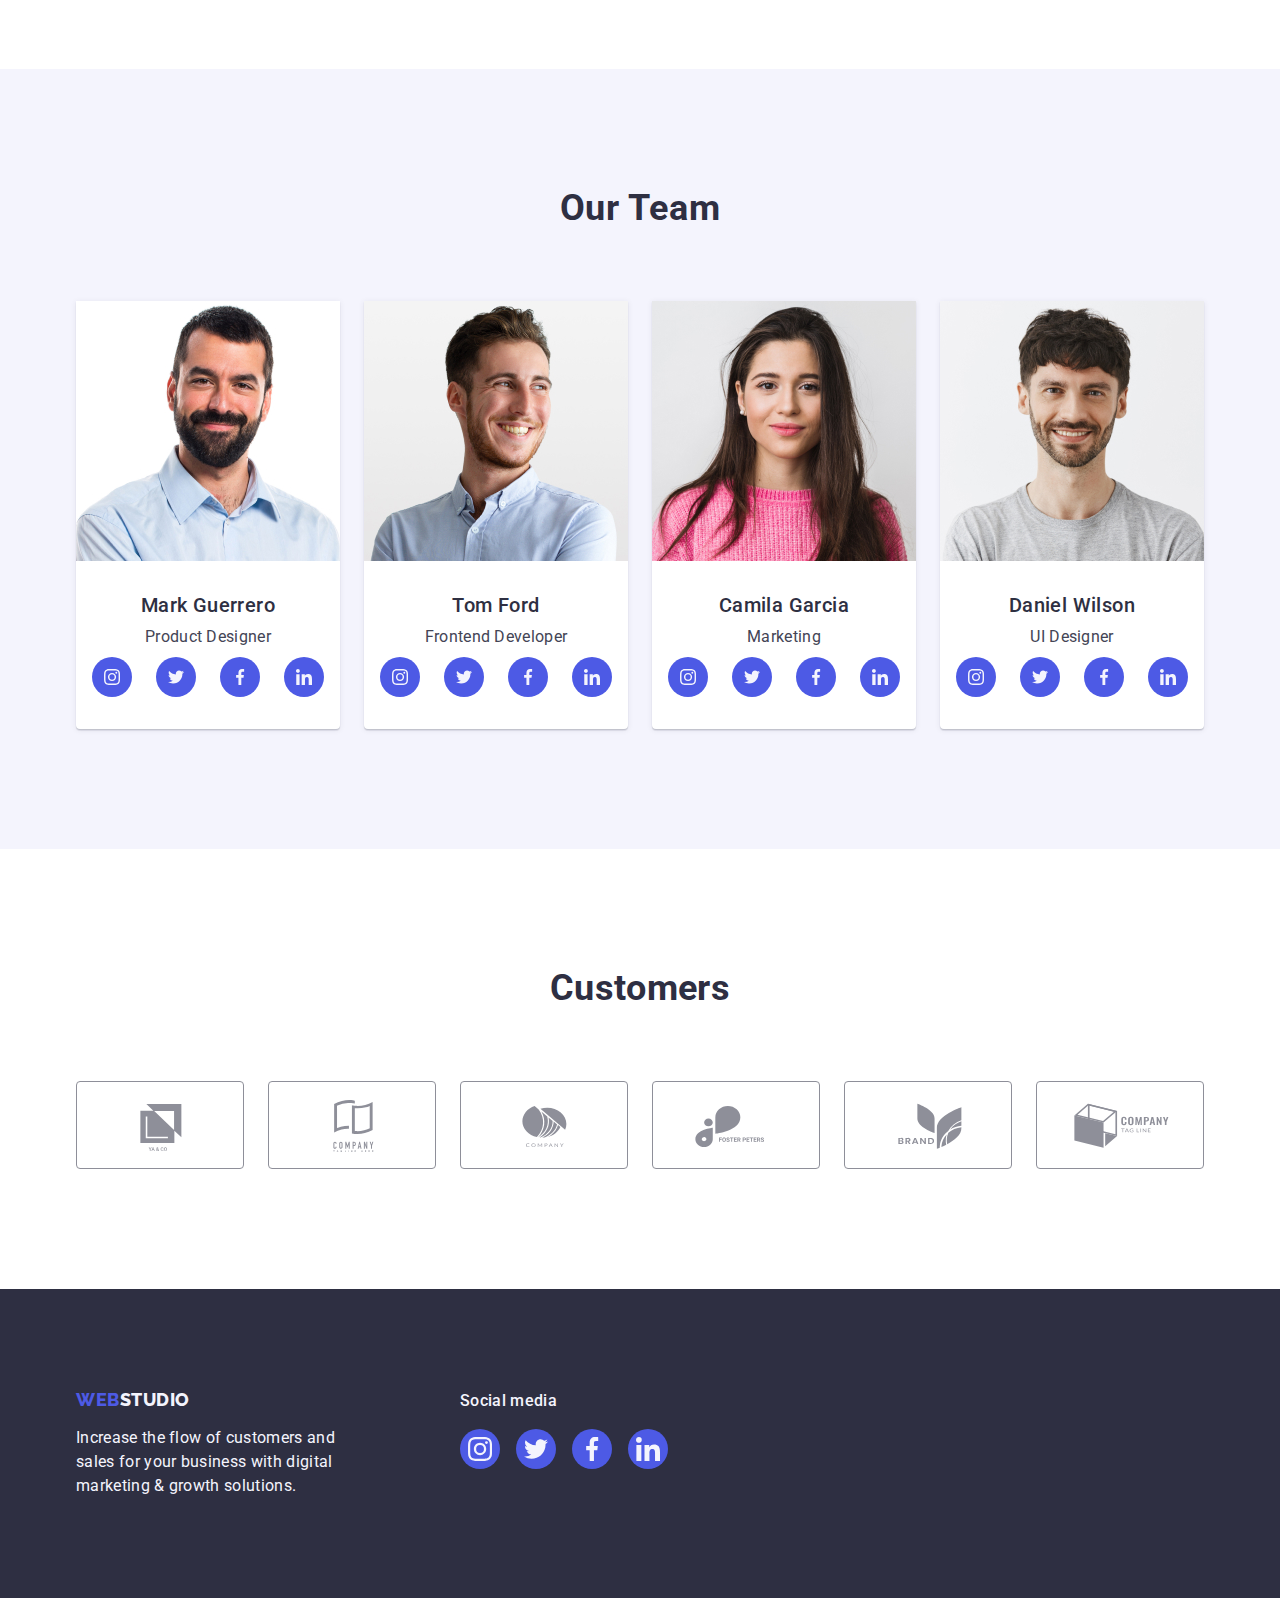
==== commit 6af18670: "Edits 06.05" ====
--- a/index.html
+++ b/index.html
@@ -48,24 +48,49 @@
             <div class="container">
                 <h2 class="title-hidden">Our advantages</h2>
                 <ul class="list feature-list">
-                    <li class="feature-item"><div class="icon"><svg></svg></div>
-                    <h3 class="feat-name">Strategy</h3>
-                    <p class="feat-desc">Our goal is to identify the business problem to walk away with the perfect and creative solution.</p>
-                    </li>
                     <li class="feature-item">
-                    <div class="icon"></div>
-                    <h3 class="feat-name">Punctuality</h3>
-                    <p class="feat-desc">Bring the key message to the brand's audience for the best price within the shortest possible time.</p>
+                     <div class="icon">
+                            <svg class="feat-icon" width="64px" height="64px">
+                                <use href="./images/icons.svg#icon-antenna">
+
+                                </use>
+                            </svg>
+                        </div>
+                     <h3 class="feat-name">Strategy</h3>
+                     <p class="feat-desc">Our goal is to identify the business problem to walk away with the perfect and creative solution.</p>
                     </li>
                     <li class="feature-item">
-                    <div class="icon"></div>
-                    <h3 class="feat-name">Diligence</h3>
-                    <p class="feat-desc">Research and confirm brands that present the strongest digital growth opportunities and minimize risk.</p>
+                     <div class="icon">
+                            <svg class="feat-icon" width="64px" height="64px">
+                                <use href="./images/icons.svg#icon-clock">
+
+                                </use>
+                            </svg>
+                        </div>
+                     <h3 class="feat-name">Punctuality</h3>
+                     <p class="feat-desc">Bring the key message to the brand's audience for the best price within the shortest possible time.</p>
                     </li>
                     <li class="feature-item">
-                    <div class="icon"></div>
-                    <h3 class="feat-name">Technologies</h3>
-                    <p class="feat-desc">Design practice focused on digital experiences. We bring forth a deep passion for problem-solving.</p>
+                     <div class="icon">
+                            <svg class="feat-icon" width="64px" height="64px">
+                                <use href="./images/icons.svg#icon-diagram">
+
+                                </use>
+                            </svg>
+                        </div>
+                     <h3 class="feat-name">Diligence</h3>
+                     <p class="feat-desc">Research and confirm brands that present the strongest digital growth opportunities and minimize risk.</p>
+                    </li>
+                    <li class="feature-item">
+                     <div class="icon">
+                            <svg class="feat-icon" width="64px" height="64px">
+                                <use href="./images/icons.svg#icon-astronaut">
+
+                                </use>
+                            </svg>
+                        </div>
+                     <h3 class="feat-name">Technologies</h3>
+                     <p class="feat-desc">Design practice focused on digital experiences. We bring forth a deep passion for problem-solving.</p>
                     </li>
                 </ul>
             </div>
@@ -93,10 +118,34 @@
                         <h3 class="team-name">Mark Guerrero</h3>
                         <p class="team-job">Product Designer</p>
                         <ul class="list sns-list">
-                            <li class="sns-logo"><a class="sns-link" href=""></a></li>
-                            <li class="sns-logo"><a class="sns-link" href=""></a></li>
-                            <li class="sns-logo"><a class="sns-link" href=""></a></li>
-                            <li class="sns-logo"><a class="sns-link" href=""></a></li>
+                            <li class="sns-logo">
+                                <a class="sns-link" href="">
+                                    <svg class="sns-icon" width="16px" height="16px">
+                                    <use href="./images/icons.svg#icon-instagram"></use>
+                                    </svg>
+                                </a>
+                            </li>
+                            <li class="sns-logo">
+                                <a class="sns-link" href="">
+                                    <svg class="sns-icon" width="16px" height="16px">
+                                    <use href="./images/icons.svg#icon-twitter"></use>
+                                    </svg>
+                                </a>
+                            </li>
+                            <li class="sns-logo">
+                                <a class="sns-link" href="">
+                                    <svg class="sns-icon" width="16px" height="16px">
+                                    <use href="./images/icons.svg#icon-facebook"></use>
+                                    </svg>
+                                </a>
+                            </li>
+                            <li class="sns-logo">
+                                <a class="sns-link" href="">
+                                    <svg class="sns-icon" width="16px" height="16px">
+                                    <use href="./images/icons.svg#icon-linkedin"></use>
+                                    </svg>
+                                </a>
+                            </li>
                         </ul>
                     </div>
                 </li>
@@ -106,10 +155,34 @@
                         <h3 class="team-name">Tom Ford</h3>
                         <p class="team-job">Frontend Developer</p>
                         <ul class="list sns-list">
-                            <li class="sns-logo"><a class="sns-link" href=""></a></li>
-                            <li class="sns-logo"><a class="sns-link" href=""></a></li>
-                            <li class="sns-logo"><a class="sns-link" href=""></a></li>
-                            <li class="sns-logo"><a class="sns-link" href=""></a></li>
+                            <li class="sns-logo">
+                                <a class="sns-link" href="">
+                                    <svg class="sns-icon" width="16px" height="16px">
+                                    <use href="./images/icons.svg#icon-instagram"></use>
+                                    </svg>
+                                </a>
+                            </li>
+                            <li class="sns-logo">
+                                <a class="sns-link" href="">
+                                    <svg class="sns-icon" width="16px" height="16px">
+                                    <use href="./images/icons.svg#icon-twitter"></use>
+                                    </svg>
+                                </a>
+                            </li>
+                            <li class="sns-logo">
+                                <a class="sns-link" href="">
+                                    <svg class="sns-icon" width="16px" height="16px">
+                                    <use href="./images/icons.svg#icon-facebook"></use>
+                                    </svg>
+                                </a>
+                            </li>
+                            <li class="sns-logo">
+                                <a class="sns-link" href="">
+                                    <svg class="sns-icon" width="16px" height="16px">
+                                    <use href="./images/icons.svg#icon-linkedin"></use>
+                                    </svg>
+                                </a>
+                            </li>
                         </ul>
                     </div>
                 </li>
@@ -119,10 +192,34 @@
                         <h3 class="team-name">Camila Garcia</h3>
                         <p class="team-job">Marketing</p>
                         <ul class="list sns-list">
-                            <li class="sns-logo"><a class="sns-link" href=""></a></li>
-                            <li class="sns-logo"><a class="sns-link" href=""></a></li>
-                            <li class="sns-logo"><a class="sns-link" href=""></a></li>
-                            <li class="sns-logo"><a class="sns-link" href=""></a></li>
+                            <li class="sns-logo">
+                                <a class="sns-link" href="">
+                                    <svg class="sns-icon" width="16px" height="16px">
+                                    <use href="./images/icons.svg#icon-instagram"></use>
+                                    </svg>
+                                </a>
+                            </li>
+                            <li class="sns-logo">
+                                <a class="sns-link" href="">
+                                    <svg class="sns-icon" width="16px" height="16px">
+                                    <use href="./images/icons.svg#icon-twitter"></use>
+                                    </svg>
+                                </a>
+                            </li>
+                            <li class="sns-logo">
+                                <a class="sns-link" href="">
+                                    <svg class="sns-icon" width="16px" height="16px">
+                                    <use href="./images/icons.svg#icon-facebook"></use>
+                                    </svg>
+                                </a>
+                            </li>
+                            <li class="sns-logo">
+                                <a class="sns-link" href="">
+                                    <svg class="sns-icon" width="16px" height="16px">
+                                    <use href="./images/icons.svg#icon-linkedin"></use>
+                                    </svg>
+                                </a>
+                            </li>
                         </ul>
                     </div>
                 </li>
@@ -132,10 +229,34 @@
                         <h3 class="team-name">Daniel Wilson</h3>
                         <p class="team-job">UI Designer</p>
                         <ul class="list sns-list">
-                            <li class="sns-logo"><a class="sns-link" href=""></a></li>
-                            <li class="sns-logo"><a class="sns-link" href=""></a></li>
-                            <li class="sns-logo"><a class="sns-link" href=""></a></li>
-                            <li class="sns-logo"><a class="sns-link" href=""></a></li>
+                            <li class="sns-logo">
+                                <a class="sns-link" href="">
+                                    <svg class="sns-icon" width="16px" height="16px">
+                                    <use href="./images/icons.svg#icon-instagram"></use>
+                                    </svg>
+                                </a>
+                            </li>
+                            <li class="sns-logo">
+                                <a class="sns-link" href="">
+                                    <svg class="sns-icon" width="16px" height="16px">
+                                    <use href="./images/icons.svg#icon-twitter"></use>
+                                    </svg>
+                                </a>
+                            </li>
+                            <li class="sns-logo">
+                                <a class="sns-link" href="">
+                                    <svg class="sns-icon" width="16px" height="16px">
+                                    <use href="./images/icons.svg#icon-facebook"></use>
+                                    </svg>
+                                </a>
+                            </li>
+                            <li class="sns-logo">
+                                <a class="sns-link" href="">
+                                    <svg class="sns-icon" width="16px" height="16px">
+                                    <use href="./images/icons.svg#icon-linkedin"></use>
+                                    </svg>
+                                </a>
+                            </li>
                         </ul>
                     </div>
                 </li>
@@ -147,12 +268,48 @@
             <div class="container">
                 <h2 class="section-name">Customers</h2>
                 <ul class="list clients-logo">
-                    <li class="client-item"></li>
-                    <li class="client-item"></li>
-                    <li class="client-item"></li>
-                    <li class="client-item"></li>
-                    <li class="client-item"></li>
-                    <li class="client-item"></li>
+                    <li class="client-item">
+                        <a class="client-link" href="">
+                            <svg class="client-icon" width="104px" height="56px">
+                            <use href="./images/icons.svg#icon-Logo"></use>
+                            </svg>
+                    </a>
+                    </li>
+                    <li class="client-item">
+                        <a class="client-link" href="">
+                            <svg class="client-icon" width="104px" height="56px">
+                            <use href="./images/icons.svg#icon-Logo2"></use>
+                            </svg>
+                    </a>
+                    </li>
+                    <li class="client-item">
+                        <a class="client-link" href="">
+                            <svg class="client-icon" width="104px" height="56px">
+                            <use href="./images/icons.svg#icon-Logo3"></use>
+                            </svg>
+                    </a>
+                    </li>
+                    <li class="client-item">
+                        <a class="client-link" href="">
+                            <svg class="client-icon" width="104px" height="56px">
+                            <use href="./images/icons.svg#icon-Logo4"></use>
+                            </svg>
+                    </a>
+                    </li>
+                    <li class="client-item">
+                        <a class="client-link" href="">
+                            <svg class="client-icon" width="104px" height="56px">
+                            <use href="./images/icons.svg#icon-Logo5"></use>
+                            </svg>
+                    </a>
+                    </li>
+                    <li class="client-item">
+                        <a class="client-link" href="">
+                            <svg class="client-icon" width="104px" height="56px">
+                            <use href="./images/icons.svg#icon-Logo6"></use>
+                            </svg>
+                    </a>
+                    </li>
                 </ul>
 
             </div>
@@ -170,10 +327,34 @@
             <div class="media">
                 <p class="soc-media">Social media</p>
                 <ul class="list sns-footer-list">
-                    <li class="sns-footer"><a class="sns-footer-link" href=""></a></li>
-                    <li class="sns-footer"><a class="sns-footer-link" href=""></a></li>
-                    <li class="sns-footer"><a class="sns-footer-link" href=""></a></li>
-                    <li class="sns-footer"><a class="sns-footer-link" href=""></a></li>
+                 <li class="sns-footer">
+                        <a class="sns-footer-link" href="">
+                            <svg class="sns-footer-icon" width="24px" height="24px">
+                        <use href="./images/icons.svg#icon-instagram"></use>
+                        </svg>
+                        </a>
+                 </li>
+                 <li class="sns-footer">
+                      <a class="sns-footer-link" href="">
+                        <svg class="sns-footer-icon" width="24px" height="24px">
+                    <use href="./images/icons.svg#icon-twitter"></use>
+                    </svg>
+                     </a>
+                 </li>
+                 <li class="sns-footer">
+                     <a class="sns-footer-link" href="">
+                    <svg class="sns-footer-icon" width="24px" height="24px">
+                <use href="./images/icons.svg#icon-facebook"></use>
+                </svg>
+                    </a>
+                 </li>
+                 <li class="sns-footer">
+                     <a class="sns-footer-link" href="">
+                        <svg class="sns-footer-icon" width="24px" height="24px">
+                        <use href="./images/icons.svg#icon-linkedin"></use>
+                        </svg>
+                     </a>
+                 </li>
                 </ul>
             </div>
 
--- a/css/styles.css
+++ b/css/styles.css
@@ -10,6 +10,9 @@
     --footer-text-color: #F4F4FD;
     --logo-web-color: #4D5AE5;
     --background-white:#FFFFFF;
+    --icon-color: #8e8f99;
+    --sns-icon:#F4F4FD;
+    --green:#31D0AA;
 }
 h1,h2,h3,h4,h5.h6,p {
     margin: 0;
@@ -58,17 +61,17 @@
 
 .header {text-decoration: none;
     border-bottom: 1px solid #E7E9FC;
-}
-
-.top-line {
-    display: flex;
-    align-items: center;
 
     border-bottom: 1px solid #E7E9FC;
     box-shadow: 
     0px 2px 1px rgba(46, 47, 66, 0.08), 
     0px 1px 1px rgba(46, 47, 66, 0.16), 
     0px 1px 6px rgba(46, 47, 66, 0.08);
+}
+
+.top-line {
+    display: flex;
+    align-items: center;
 }
 
 .header-nav {
@@ -256,11 +259,6 @@
     gap: 24px;
 }
 
-.img-item {
-
-}
-
-
 /* Saction 4 */
 .team { 
     background: var(--background-color-gray);
@@ -297,8 +295,7 @@
 
 
 }
-.team-photo {
-}
+
 .card-content {
     padding: 32px 16px;
     
@@ -338,6 +335,18 @@
 
 }
 
+.sns-link:hover{
+    background-color:var(--nav-color)
+}
+.sns-link:focus{
+    background-color:var(--nav-color)
+}
+
+.sns-icon {
+    fill: var(--sns-icon);
+
+}
+
 /* saction 5 */
 .customers {
     padding-bottom: 120px;
@@ -348,11 +357,34 @@
     gap: 24px;
 }
 .client-item {
-    width: 168px;
+    width: calc((100% - 120px) / 6);
     height: 88px;
-    border: 1px solid #8E8F99;
+}
+.client-link {
+    width: 100%;
+    height: 100%;
+    border: 1px solid var(--icon-color);
     border-radius: 4px;
-}
+    display: flex;
+    align-items: center;
+    justify-content: center;
+    color: var(--icon-color);
+}
+
+.client-link:hover{
+    border-color: var(--nav-color); 
+    color: var(--nav-color); 
+}
+.client-link:focus{
+    border-color: var(--nav-color); 
+    color: var(--nav-color); 
+}
+
+.client-icon {
+    fill: currentColor;
+}
+
+
 
 
 /* Footer */
@@ -434,6 +466,18 @@
     justify-content: center;
 
 }
+.sns-footer-link:hover {
+    background-color:var(--green)
+
+}
+.sns-footer-link:focus{
+    background-color:var(--green)
+
+}
+
+.sns-footer-icon{
+    fill: var(--sns-icon);
+}
 
 
 
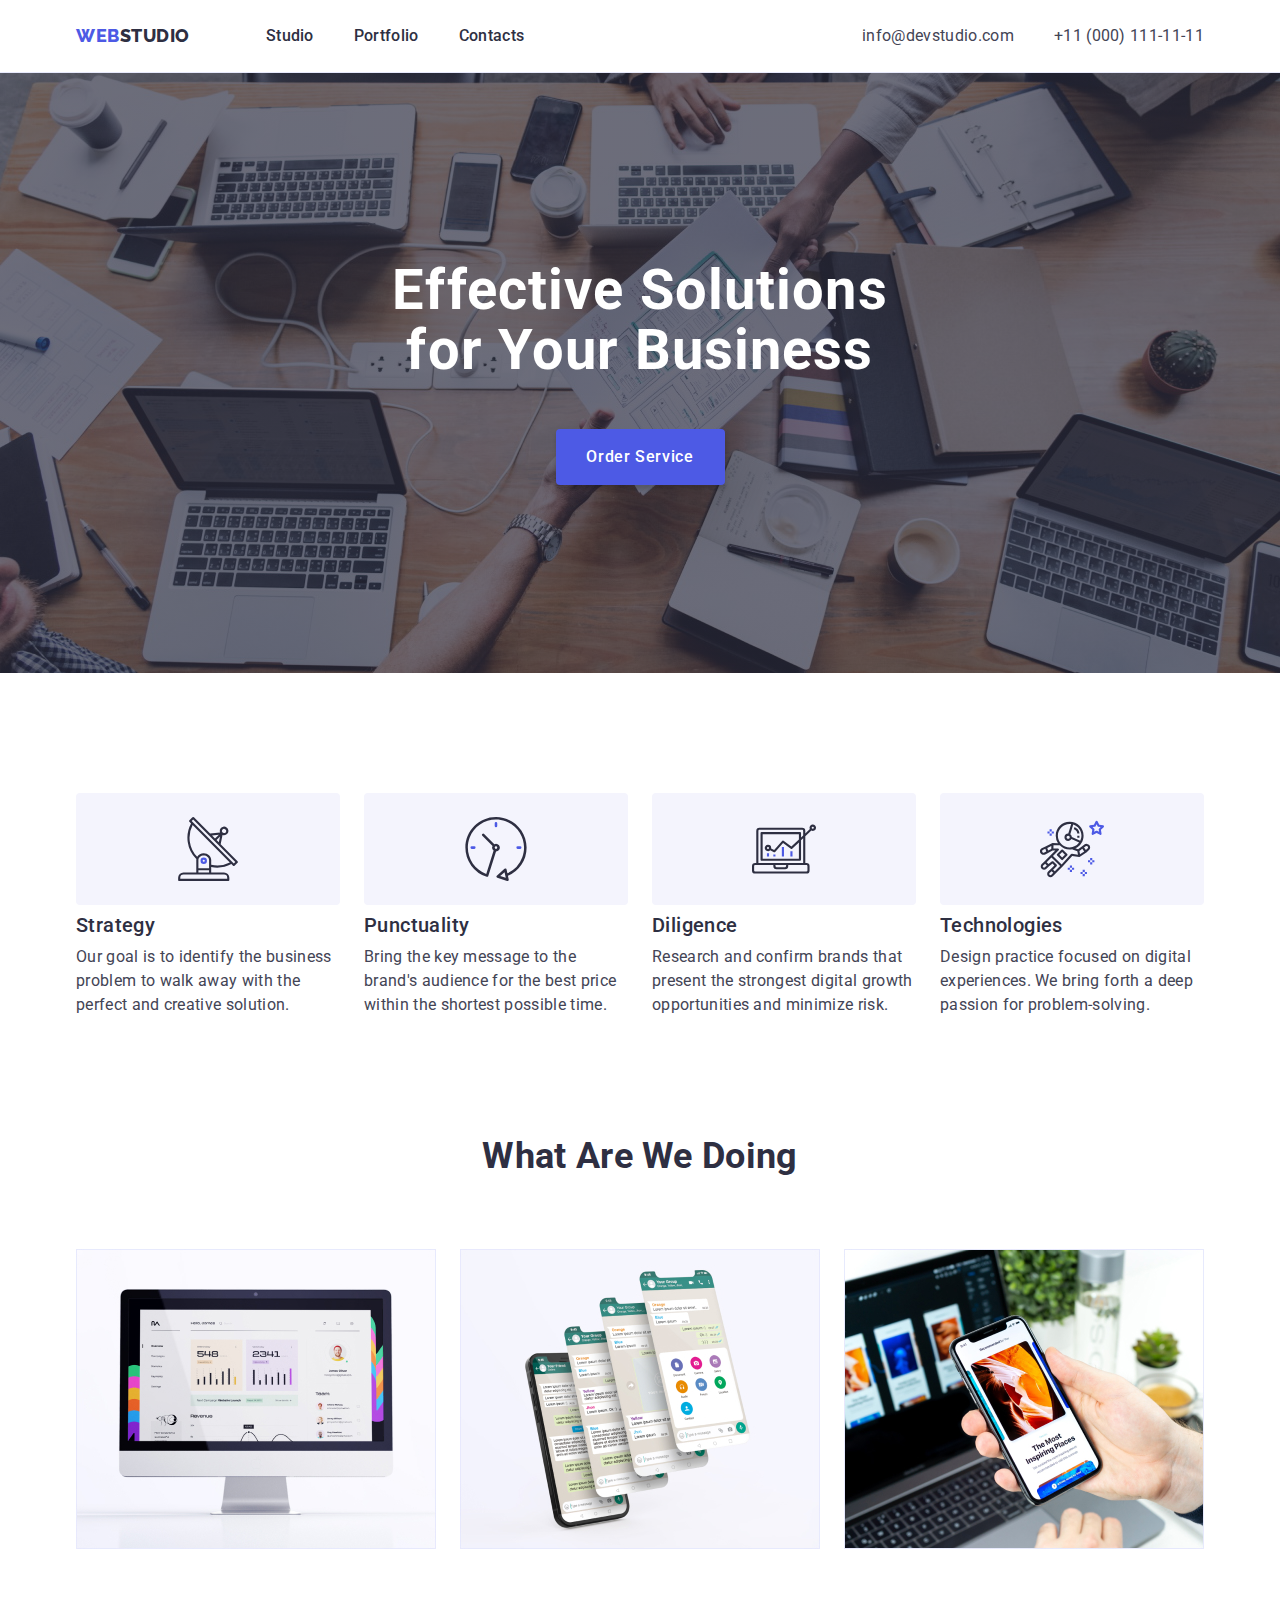
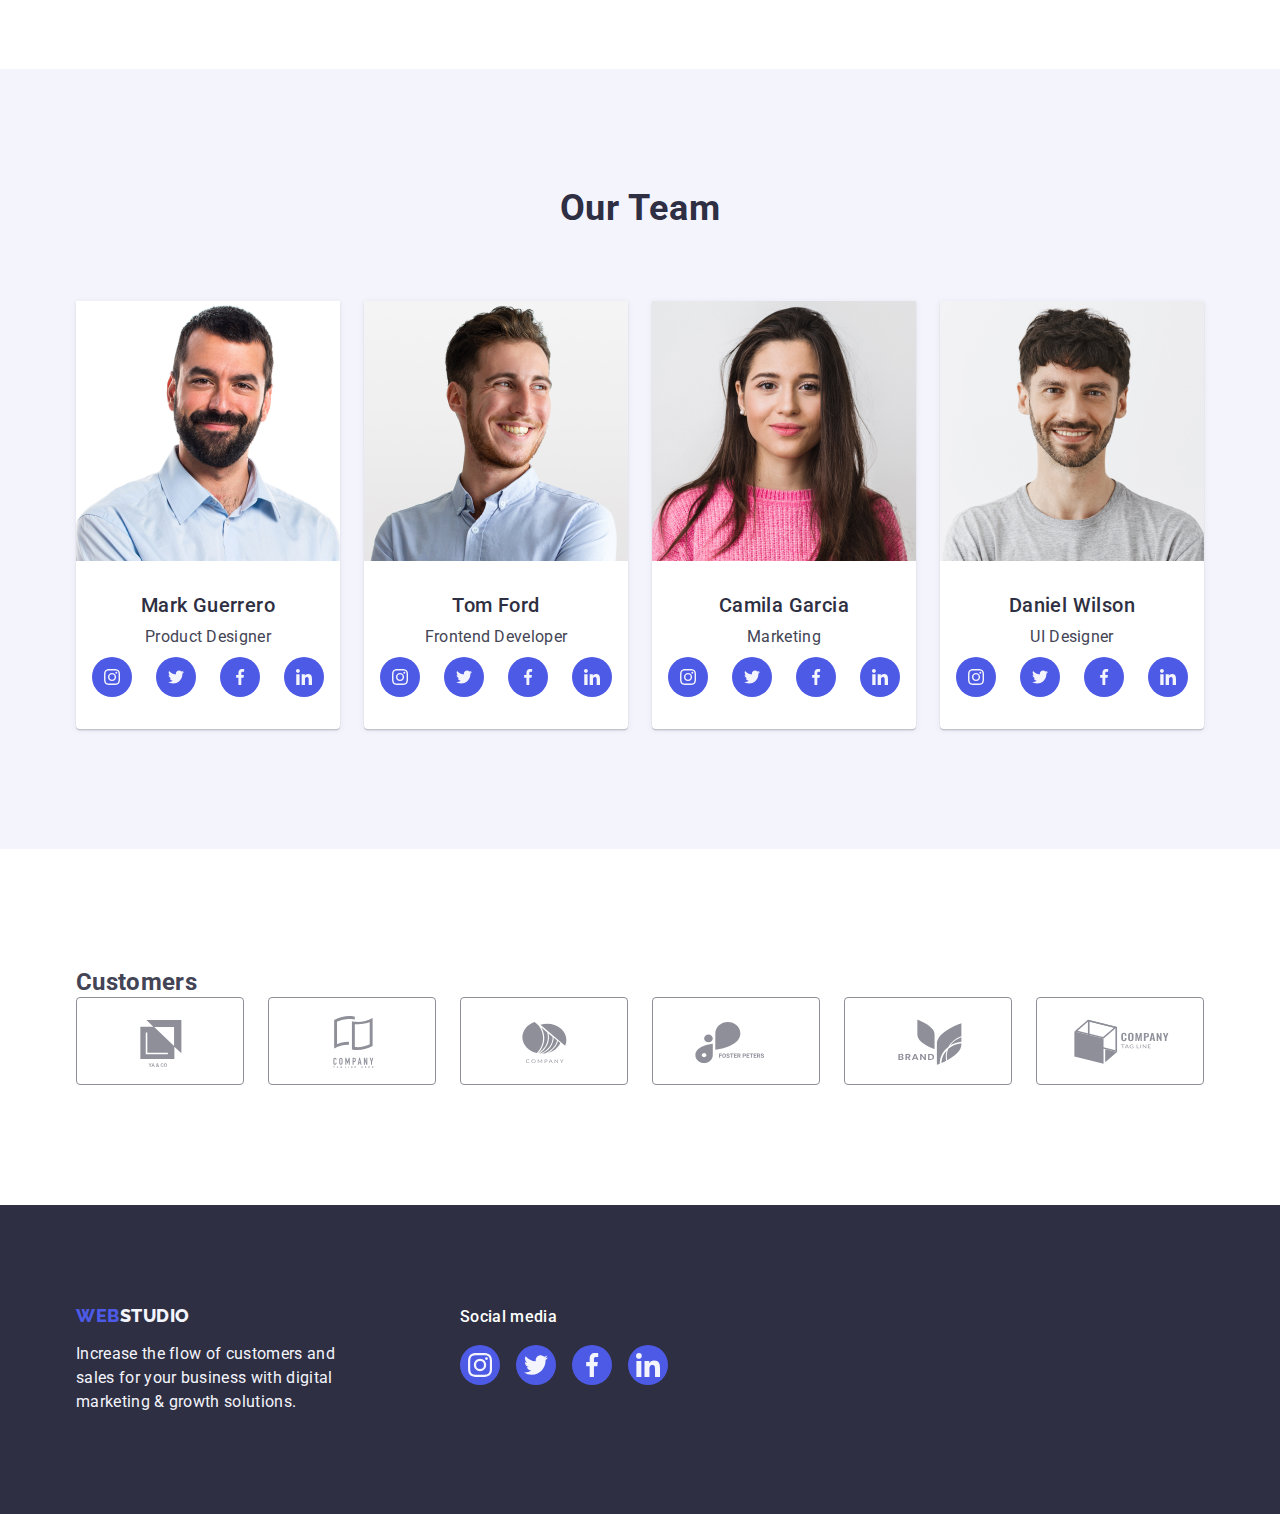
==== commit fd9ab250: "last edits" ====
--- a/index.html
+++ b/index.html
@@ -50,7 +50,7 @@
                 <ul class="list feature-list">
                     <li class="feature-item">
                      <div class="icon">
-                            <svg class="feat-icon" width="64px" height="64px">
+                            <svg class="feat-icon" width="64" height="64">
                                 <use href="./images/icons.svg#icon-antenna">
 
                                 </use>
@@ -61,7 +61,7 @@
                     </li>
                     <li class="feature-item">
                      <div class="icon">
-                            <svg class="feat-icon" width="64px" height="64px">
+                            <svg class="feat-icon" width="64" height="64">
                                 <use href="./images/icons.svg#icon-clock">
 
                                 </use>
@@ -72,7 +72,7 @@
                     </li>
                     <li class="feature-item">
                      <div class="icon">
-                            <svg class="feat-icon" width="64px" height="64px">
+                            <svg class="feat-icon" width="64" height="64">
                                 <use href="./images/icons.svg#icon-diagram">
 
                                 </use>
@@ -83,7 +83,7 @@
                     </li>
                     <li class="feature-item">
                      <div class="icon">
-                            <svg class="feat-icon" width="64px" height="64px">
+                            <svg class="feat-icon" width="64" height="64">
                                 <use href="./images/icons.svg#icon-astronaut">
 
                                 </use>
@@ -120,28 +120,28 @@
                         <ul class="list sns-list">
                             <li class="sns-logo">
                                 <a class="sns-link" href="">
-                                    <svg class="sns-icon" width="16px" height="16px">
+                                    <svg class="sns-icon" width="16" height="16">
                                     <use href="./images/icons.svg#icon-instagram"></use>
                                     </svg>
                                 </a>
                             </li>
                             <li class="sns-logo">
                                 <a class="sns-link" href="">
-                                    <svg class="sns-icon" width="16px" height="16px">
+                                    <svg class="sns-icon" width="16" height="16">
                                     <use href="./images/icons.svg#icon-twitter"></use>
                                     </svg>
                                 </a>
                             </li>
                             <li class="sns-logo">
                                 <a class="sns-link" href="">
-                                    <svg class="sns-icon" width="16px" height="16px">
+                                    <svg class="sns-icon" width="16" height="16">
                                     <use href="./images/icons.svg#icon-facebook"></use>
                                     </svg>
                                 </a>
                             </li>
                             <li class="sns-logo">
                                 <a class="sns-link" href="">
-                                    <svg class="sns-icon" width="16px" height="16px">
+                                    <svg class="sns-icon" width="16" height="16">
                                     <use href="./images/icons.svg#icon-linkedin"></use>
                                     </svg>
                                 </a>
@@ -157,28 +157,28 @@
                         <ul class="list sns-list">
                             <li class="sns-logo">
                                 <a class="sns-link" href="">
-                                    <svg class="sns-icon" width="16px" height="16px">
+                                    <svg class="sns-icon" width="16" height="16">
                                     <use href="./images/icons.svg#icon-instagram"></use>
                                     </svg>
                                 </a>
                             </li>
                             <li class="sns-logo">
                                 <a class="sns-link" href="">
-                                    <svg class="sns-icon" width="16px" height="16px">
+                                    <svg class="sns-icon" width="16" height="16">
                                     <use href="./images/icons.svg#icon-twitter"></use>
                                     </svg>
                                 </a>
                             </li>
                             <li class="sns-logo">
                                 <a class="sns-link" href="">
-                                    <svg class="sns-icon" width="16px" height="16px">
+                                    <svg class="sns-icon" width="16" height="16">
                                     <use href="./images/icons.svg#icon-facebook"></use>
                                     </svg>
                                 </a>
                             </li>
                             <li class="sns-logo">
                                 <a class="sns-link" href="">
-                                    <svg class="sns-icon" width="16px" height="16px">
+                                    <svg class="sns-icon" width="16" height="16">
                                     <use href="./images/icons.svg#icon-linkedin"></use>
                                     </svg>
                                 </a>
@@ -194,28 +194,28 @@
                         <ul class="list sns-list">
                             <li class="sns-logo">
                                 <a class="sns-link" href="">
-                                    <svg class="sns-icon" width="16px" height="16px">
+                                    <svg class="sns-icon" width="16" height="16">
                                     <use href="./images/icons.svg#icon-instagram"></use>
                                     </svg>
                                 </a>
                             </li>
                             <li class="sns-logo">
                                 <a class="sns-link" href="">
-                                    <svg class="sns-icon" width="16px" height="16px">
+                                    <svg class="sns-icon" width="16" height="16">
                                     <use href="./images/icons.svg#icon-twitter"></use>
                                     </svg>
                                 </a>
                             </li>
                             <li class="sns-logo">
                                 <a class="sns-link" href="">
-                                    <svg class="sns-icon" width="16px" height="16px">
+                                    <svg class="sns-icon" width="16" height="16">
                                     <use href="./images/icons.svg#icon-facebook"></use>
                                     </svg>
                                 </a>
                             </li>
                             <li class="sns-logo">
                                 <a class="sns-link" href="">
-                                    <svg class="sns-icon" width="16px" height="16px">
+                                    <svg class="sns-icon" width="16" height="16">
                                     <use href="./images/icons.svg#icon-linkedin"></use>
                                     </svg>
                                 </a>
@@ -231,28 +231,28 @@
                         <ul class="list sns-list">
                             <li class="sns-logo">
                                 <a class="sns-link" href="">
-                                    <svg class="sns-icon" width="16px" height="16px">
+                                    <svg class="sns-icon" width="16" height="16">
                                     <use href="./images/icons.svg#icon-instagram"></use>
                                     </svg>
                                 </a>
                             </li>
                             <li class="sns-logo">
                                 <a class="sns-link" href="">
-                                    <svg class="sns-icon" width="16px" height="16px">
+                                    <svg class="sns-icon" width="16" height="16">
                                     <use href="./images/icons.svg#icon-twitter"></use>
                                     </svg>
                                 </a>
                             </li>
                             <li class="sns-logo">
                                 <a class="sns-link" href="">
-                                    <svg class="sns-icon" width="16px" height="16px">
+                                    <svg class="sns-icon" width="16" height="16">
                                     <use href="./images/icons.svg#icon-facebook"></use>
                                     </svg>
                                 </a>
                             </li>
                             <li class="sns-logo">
                                 <a class="sns-link" href="">
-                                    <svg class="sns-icon" width="16px" height="16px">
+                                    <svg class="sns-icon" width="16" height="16">
                                     <use href="./images/icons.svg#icon-linkedin"></use>
                                     </svg>
                                 </a>
@@ -266,46 +266,46 @@
         <!-- section 5 -->
         <section class="customers">
             <div class="container">
-                <h2 class="section-name">Customers</h2>
+                <h2 class="customers-titlt">Customers</h2>
                 <ul class="list clients-logo">
                     <li class="client-item">
                         <a class="client-link" href="">
-                            <svg class="client-icon" width="104px" height="56px">
+                            <svg class="client-icon" width="104" height="56">
                             <use href="./images/icons.svg#icon-Logo"></use>
                             </svg>
                     </a>
                     </li>
                     <li class="client-item">
                         <a class="client-link" href="">
-                            <svg class="client-icon" width="104px" height="56px">
+                            <svg class="client-icon" width="104" height="56">
                             <use href="./images/icons.svg#icon-Logo2"></use>
                             </svg>
                     </a>
                     </li>
                     <li class="client-item">
                         <a class="client-link" href="">
-                            <svg class="client-icon" width="104px" height="56px">
+                            <svg class="client-icon" width="104" height="56">
                             <use href="./images/icons.svg#icon-Logo3"></use>
                             </svg>
                     </a>
                     </li>
                     <li class="client-item">
                         <a class="client-link" href="">
-                            <svg class="client-icon" width="104px" height="56px">
+                            <svg class="client-icon" width="104" height="56">
                             <use href="./images/icons.svg#icon-Logo4"></use>
                             </svg>
                     </a>
                     </li>
                     <li class="client-item">
                         <a class="client-link" href="">
-                            <svg class="client-icon" width="104px" height="56px">
+                            <svg class="client-icon" width="104" height="56">
                             <use href="./images/icons.svg#icon-Logo5"></use>
                             </svg>
                     </a>
                     </li>
                     <li class="client-item">
                         <a class="client-link" href="">
-                            <svg class="client-icon" width="104px" height="56px">
+                            <svg class="client-icon" width="104" height="56">
                             <use href="./images/icons.svg#icon-Logo6"></use>
                             </svg>
                     </a>
@@ -329,28 +329,28 @@
                 <ul class="list sns-footer-list">
                  <li class="sns-footer">
                         <a class="sns-footer-link" href="">
-                            <svg class="sns-footer-icon" width="24px" height="24px">
+                            <svg class="sns-footer-icon" width="24" height="24">
                         <use href="./images/icons.svg#icon-instagram"></use>
                         </svg>
                         </a>
                  </li>
                  <li class="sns-footer">
                       <a class="sns-footer-link" href="">
-                        <svg class="sns-footer-icon" width="24px" height="24px">
+                        <svg class="sns-footer-icon" width="24" height="24">
                     <use href="./images/icons.svg#icon-twitter"></use>
                     </svg>
                      </a>
                  </li>
                  <li class="sns-footer">
                      <a class="sns-footer-link" href="">
-                    <svg class="sns-footer-icon" width="24px" height="24px">
+                    <svg class="sns-footer-icon" width="24" height="24">
                 <use href="./images/icons.svg#icon-facebook"></use>
                 </svg>
                     </a>
                  </li>
                  <li class="sns-footer">
                      <a class="sns-footer-link" href="">
-                        <svg class="sns-footer-icon" width="24px" height="24px">
+                        <svg class="sns-footer-icon" width="24" height="24">
                         <use href="./images/icons.svg#icon-linkedin"></use>
                         </svg>
                      </a>
--- a/css/styles.css
+++ b/css/styles.css
@@ -150,16 +150,15 @@
 
 }
 .hero-image {
-    background-image: linear-gradient(rgba(46, 47, 66, 0.7),rgba(46, 47, 66, 0.7)),
-    url(../images/hero/people-office\ 1.jpg);
+    max-width: 1440px;
+    height: 600px;
+    margin-left: auto;
+    margin-right: auto;
+    background-image: linear-gradient(rgba(46, 47, 66, 0.7),
+    rgba(46, 47, 66, 0.7)), url(../images/hero/office.jpg);
+    background-repeat: no-repeat;
     background-position: center;
     background-size: cover;
-    background-repeat: no-repeat;
-    max-width: 1440px;
-    height: 600px;
-    border: 1px solid #000000;
-    box-shadow: 0px 4px 4px rgba(0, 0, 0, 0.25);
-
 }
 .hero-title {
     color: var(--background-white);
@@ -297,7 +296,7 @@
 }
 
 .card-content {
-    padding: 32px 16px;
+    padding: 32px 0px;
     
 }
 .team-name {color:var(--brand-color);
@@ -318,6 +317,7 @@
 .sns-list {
     display: flex;
     gap:24px;
+    justify-content: center; 
 }
 
 .sns-logo {
@@ -351,6 +351,17 @@
 .customers {
     padding-bottom: 120px;
     padding-top: 120px;
+}
+.customers-title{
+    margin-top: 0;
+    margin-bottom: 72px;
+    font-style: normal;
+    font-weight: 700;
+    font-size: 36px;
+    line-height: 1.1;
+    text-align: center;
+    letter-spacing: 0.02em;
+    text-transform: capitalize;
 }
 .clients-logo {
     display: flex;
@@ -443,7 +454,7 @@
     font-size: 16px;
     line-height: 24px;
     letter-spacing: 0.02em;
-    color: var(--footer-text-color);
+    color: var(--background-white);
     margin-bottom: 16px;
 }
 
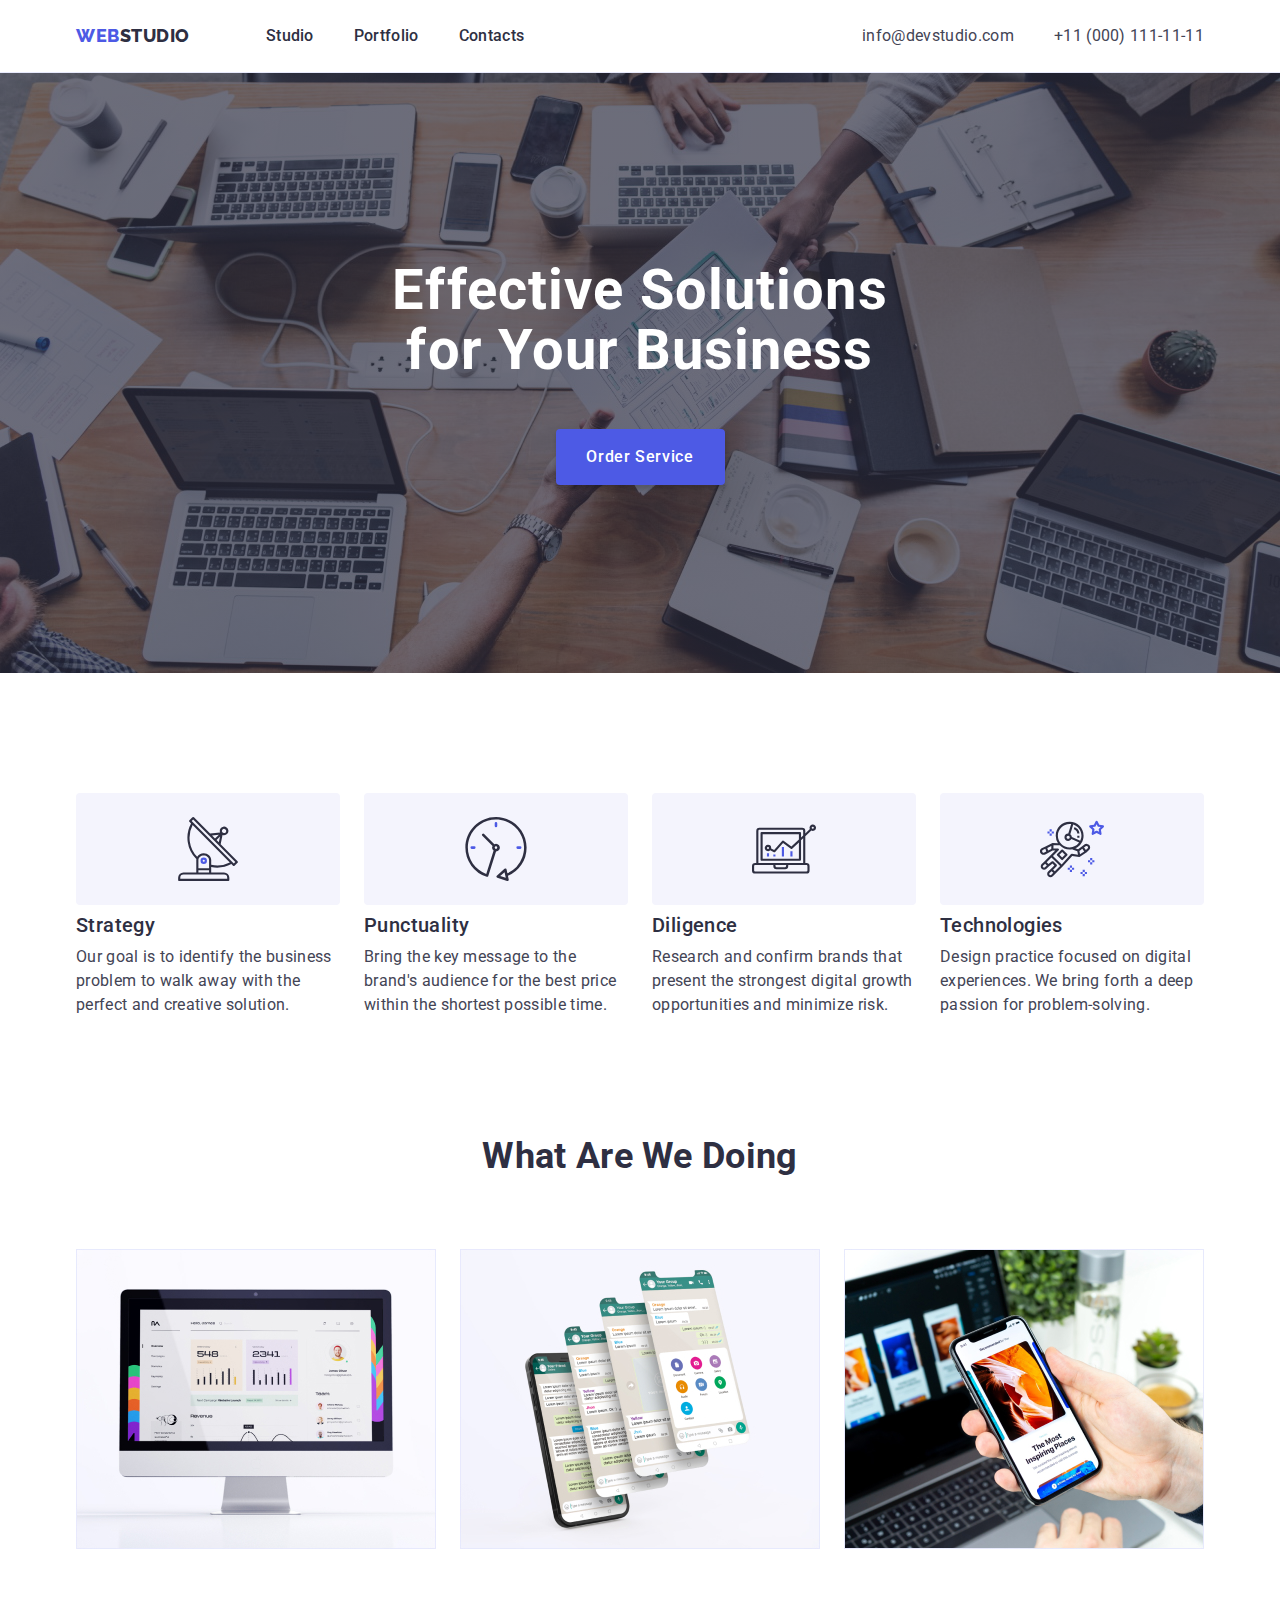
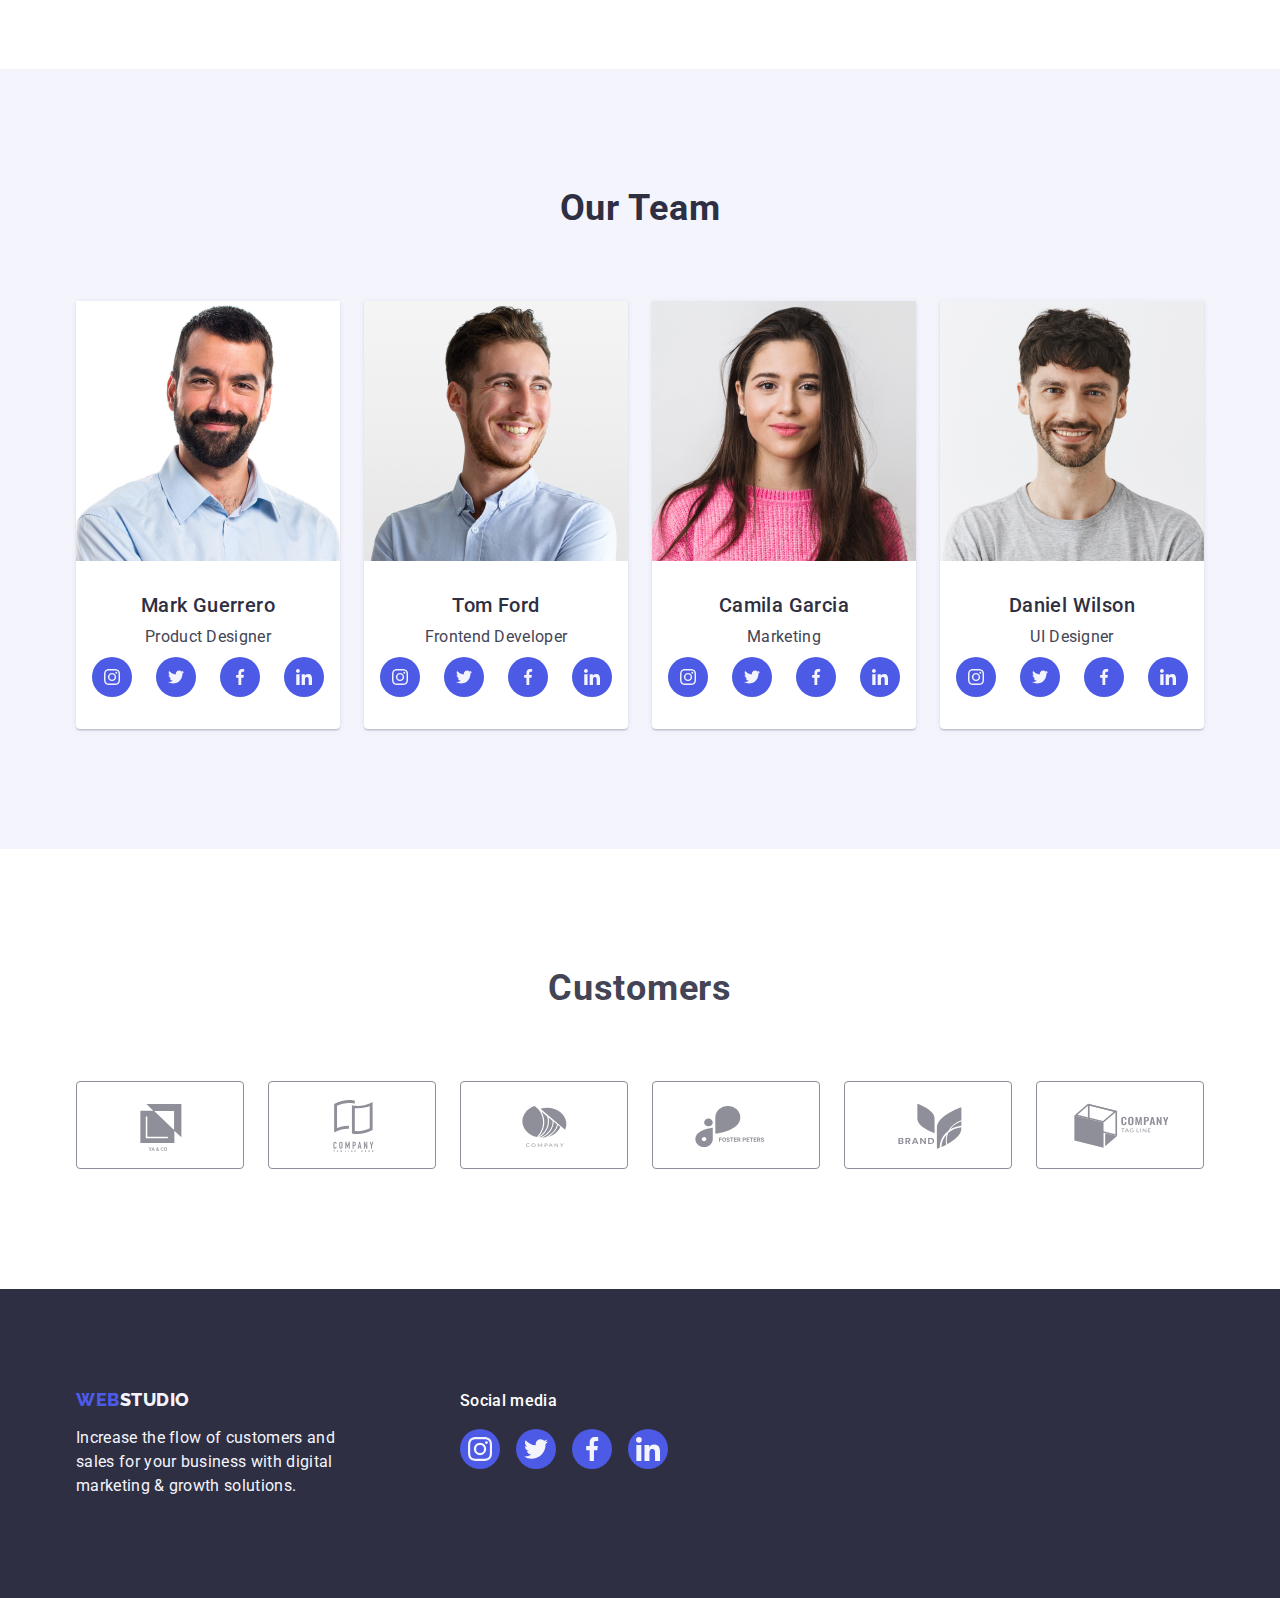
==== commit 3680fc30: "Update index.html" ====
--- a/index.html
+++ b/index.html
@@ -266,7 +266,7 @@
         <!-- section 5 -->
         <section class="customers">
             <div class="container">
-                <h2 class="customers-titlt">Customers</h2>
+                <h2 class="customers-title">Customers</h2>
                 <ul class="list clients-logo">
                     <li class="client-item">
                         <a class="client-link" href="">
